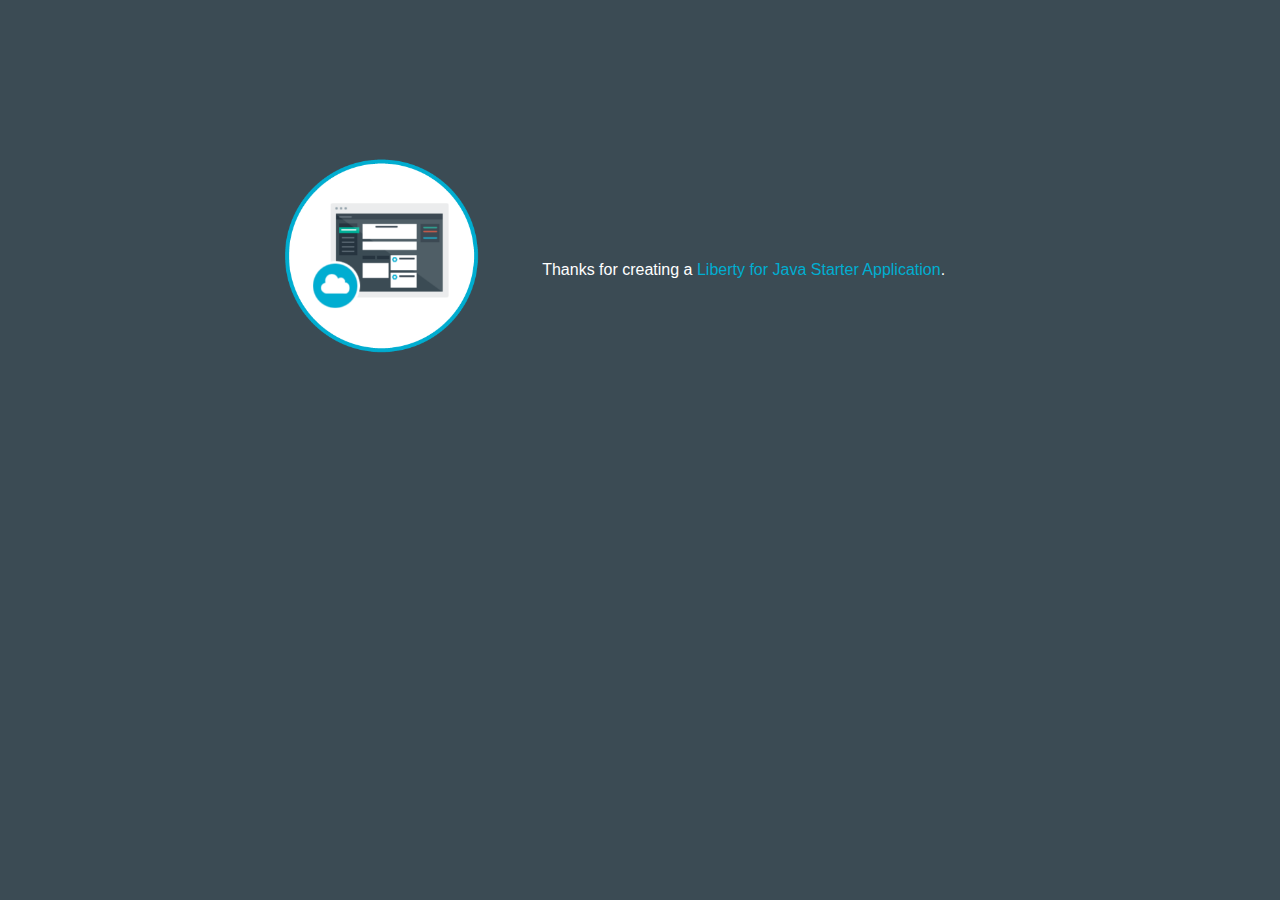
==== src/main/webapp/index.html @ 66d1f6c5 "Clone from zip" ====
<!DOCTYPE html>
<html>
<head>
	<title>Java Web Starter Application</title>
	<meta http-equiv="Content-Type" content="text/html; charset=utf-8">
	<link rel="stylesheet" href="style.css" />
</head>
<body>
	<table>
		<tr>
			<td style='width: 30%;'>
				<img class = "newappIcon" src='images/newapp-icon.png'>
			</td>
			<td>
				<!-- The "Hello World!" message comes from /SimpleServlet -->
				<h1 id = "message"></h1>
				
				<p class='description'></p> Thanks for creating a <span class="blue">Liberty for Java Starter Application</span>.
			</td>
		</tr>
	</table>
	<!-- Call SimpleServlet to get the "Hello World" message  -->
	<script type="text/javascript" src="index.js"></script>
</body>
</html>
---- src/main/webapp/style.css ----
/* style.css
 * This file provides css styles.
 */

body,html {
	background-color: #3b4b54; width : 100%;
	height: 100%;
	margin: 0 auto;
	font-family: "HelveticaNeue-Light", "Helvetica Neue Light", "Helvetica Neue", Helvetica, Arial, "Lucida Grande", sans-serif;
	color: #ffffff;
}

a {
	text-decoration: none;
	color: #00aed1;
}

a:hover {
	text-decoration: underline;
}

.newappIcon {
	padding-top: 10%;
	display: block;
	margin: 0 auto;
	padding-bottom: 2em;
	max-width:200px;
}

h1 {
	font-weight: bold;
	font-size: 2em;
}

.leftHalf {
	float: left;
	background-color: #26343f;
	width: 45%;
	height: 100%;
}

.rightHalf {
	float: right;
	width: 55%;
	background-color: #313f4a;
	height: 100%;
	overflow:auto;
}

.description {
	padding-left: 50px;
	padding-right: 50px;
	text-align: center;
	font-size: 1.2em;
}

.blue {
	color: #00aed1;
}


table {
	table-layout: fixed;
	width: 800px;
	margin: 0 auto;
	word-wrap: break-word;
	padding-top:10%;
}

th {
	border-bottom: 1px solid #000;
}

th, td {
	text-align: left;
	padding: 2px 20px;
}

.env-var {
	text-align: right;
	border-right: 1px solid #000;
	width: 30%;
}

pre {
	padding: 0;
	margin: 0;
}
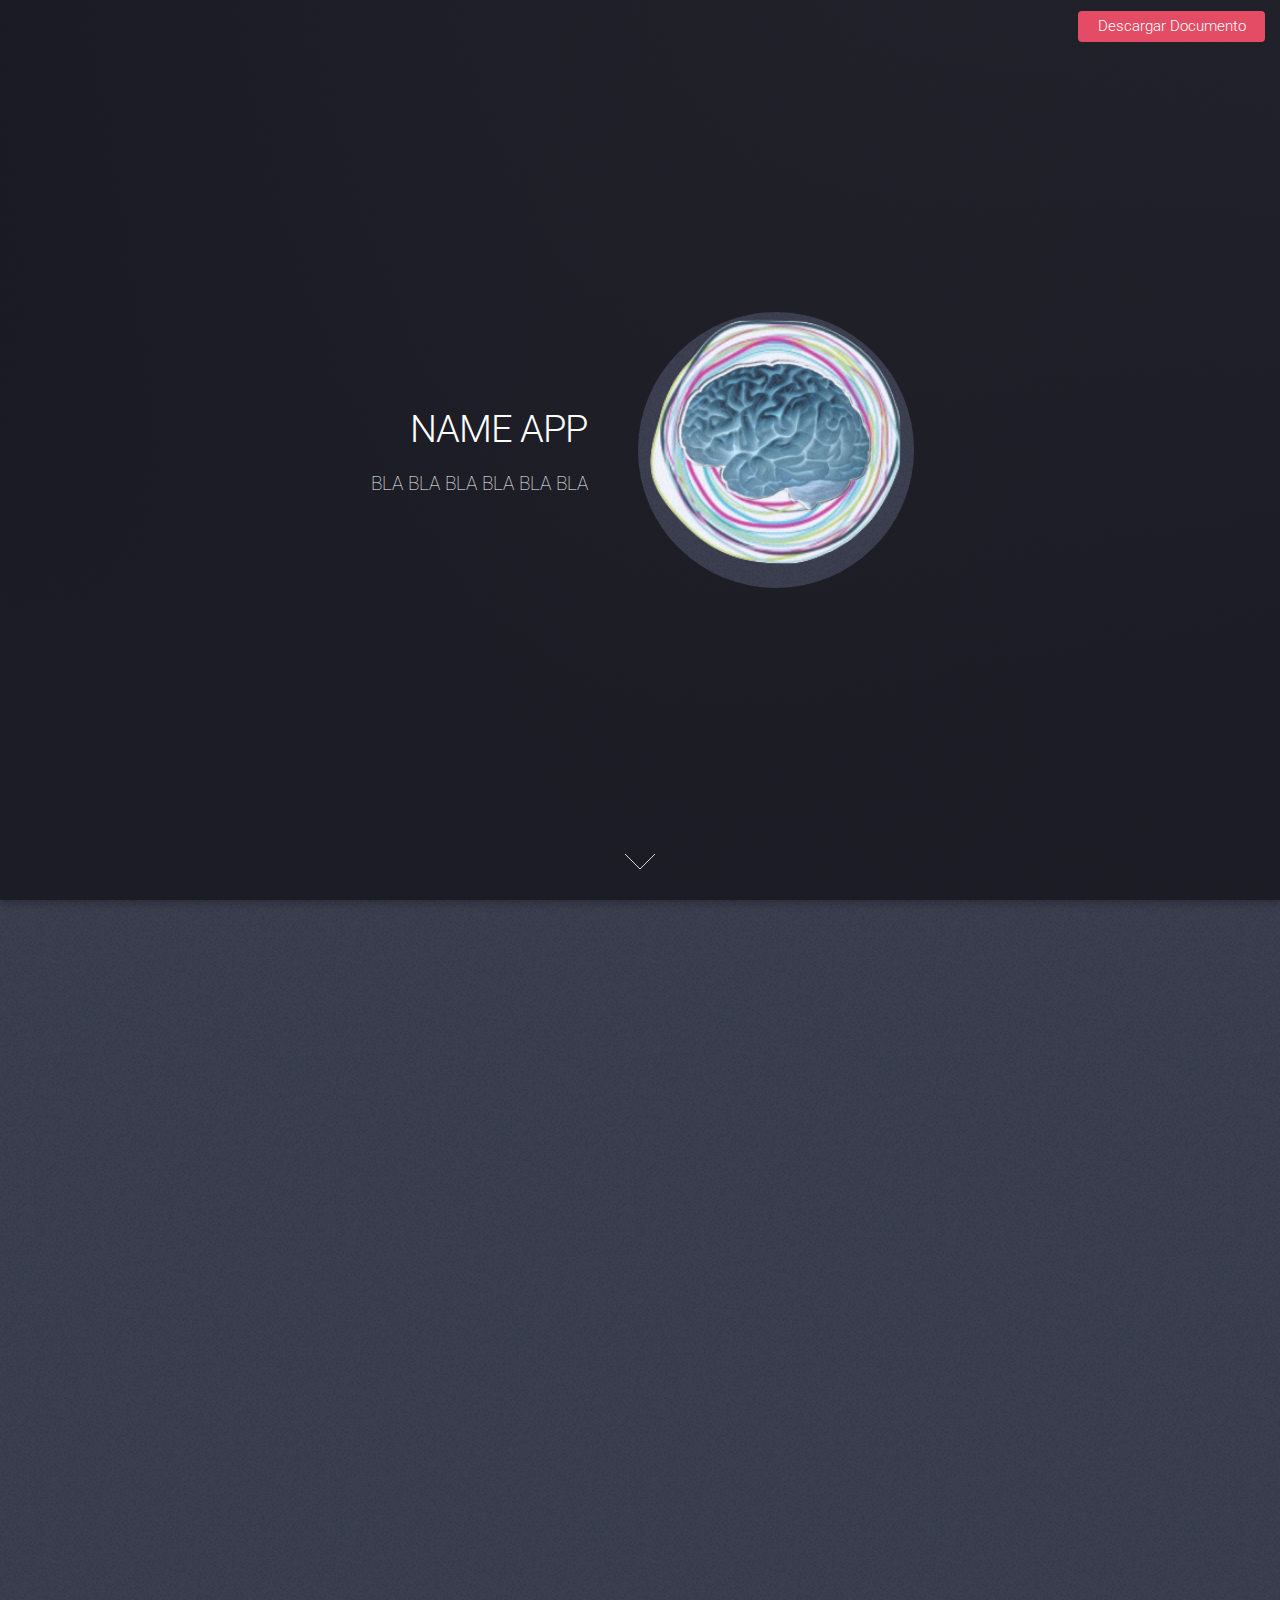
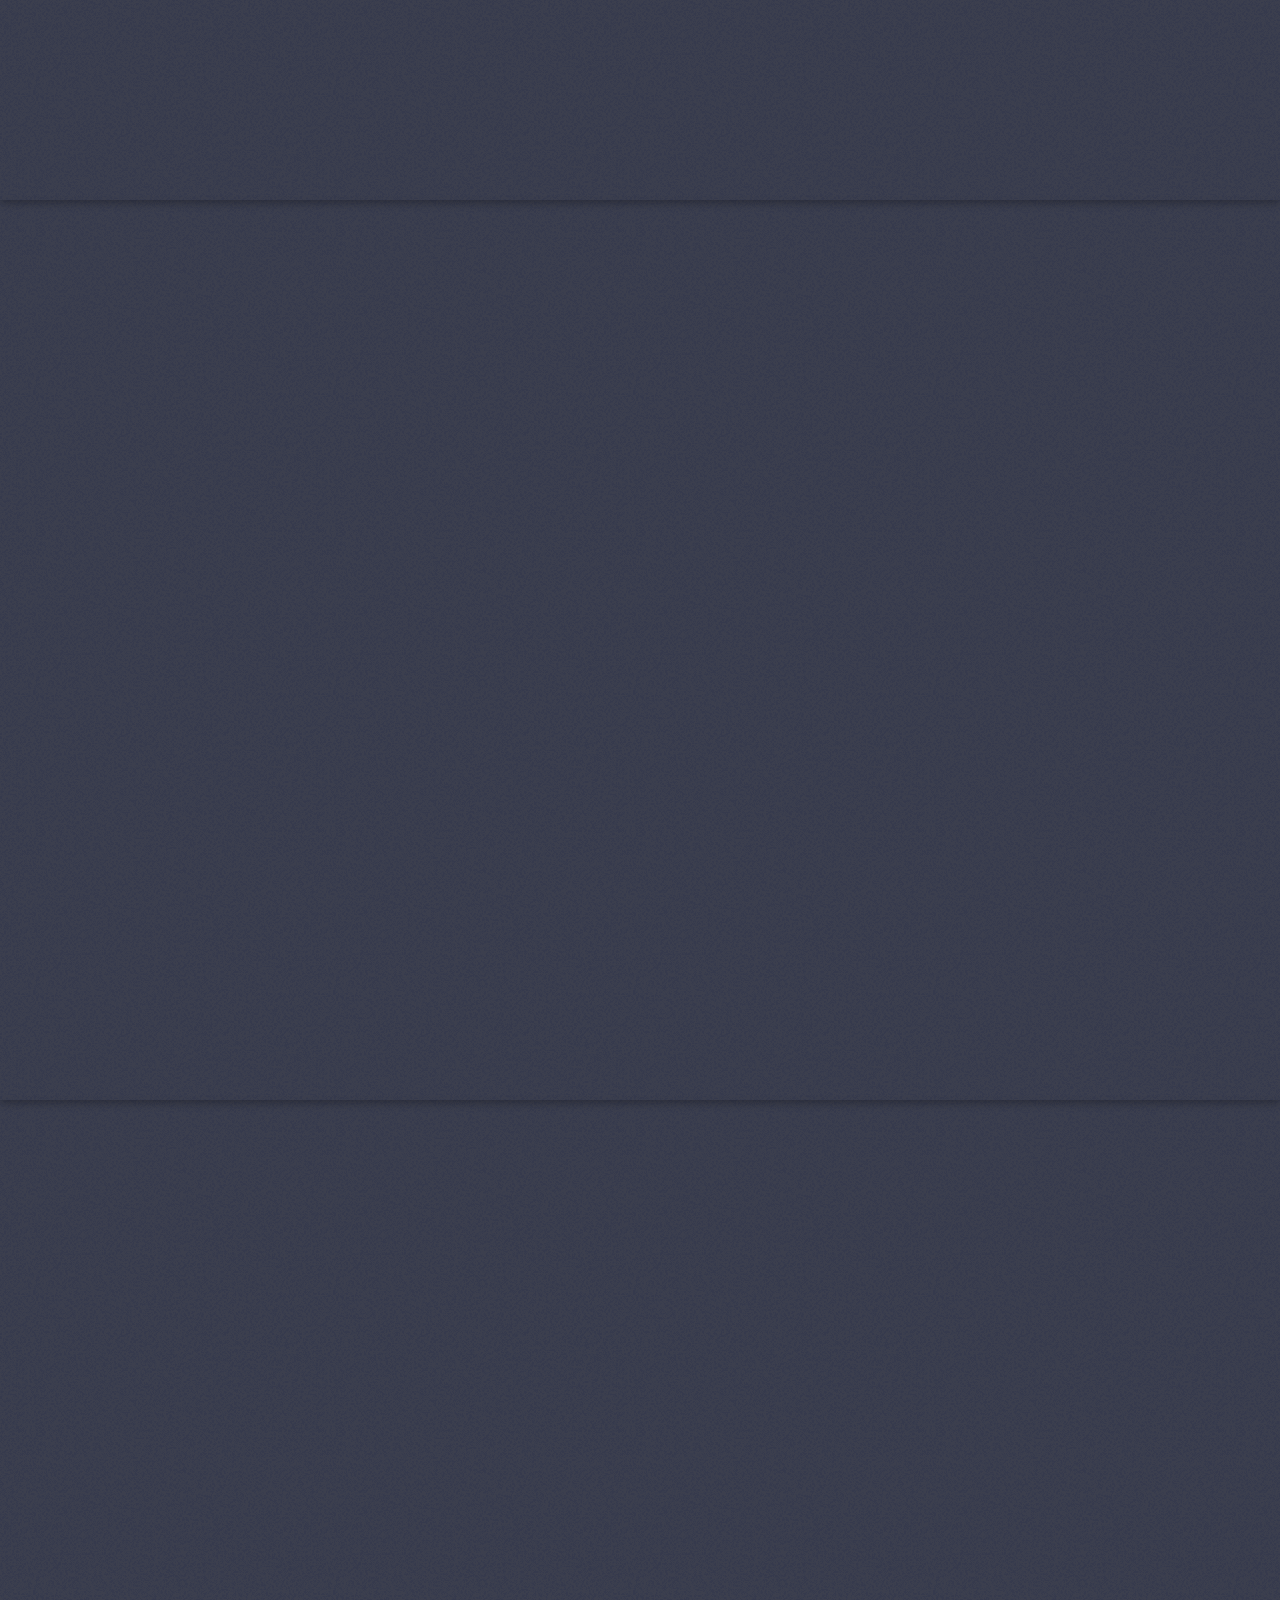
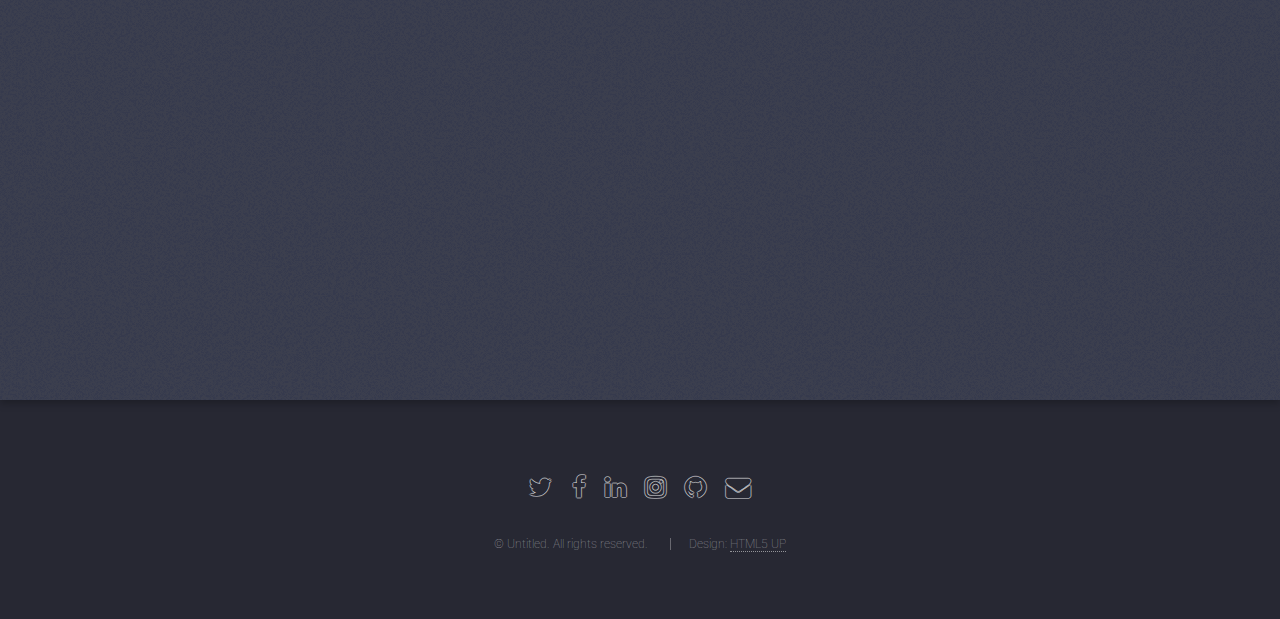
==== commit a4693134: "Arreglos" ====
--- a/src/main/webapp/index.html
+++ b/src/main/webapp/index.html
@@ -1,25 +1,157 @@
-<!DOCTYPE html>
+<!DOCTYPE HTML>
+<!--
+	Landed by HTML5 UP
+	html5up.net | @ajlkn
+	Free for personal and commercial use under the CCA 3.0 license (html5up.net/license)
+-->
 <html>
 <head>
-	<title>Java Web Starter Application</title>
-	<meta http-equiv="Content-Type" content="text/html; charset=utf-8">
-	<link rel="stylesheet" href="style.css" />
+<title>APP</title>
+<meta charset="utf-8" />
+<meta name="viewport" content="width=device-width, initial-scale=1" />
+<!--[if lte IE 8]><script src="assets/js/ie/html5shiv.js"></script><![endif]-->
+<link rel="stylesheet" href="assets/css/main.css" />
+<!--[if lte IE 9]><link rel="stylesheet" href="assets/css/ie9.css" /><![endif]-->
+<!--[if lte IE 8]><link rel="stylesheet" href="assets/css/ie8.css" /><![endif]-->
 </head>
-<body>
-	<table>
-		<tr>
-			<td style='width: 30%;'>
-				<img class = "newappIcon" src='images/newapp-icon.png'>
-			</td>
-			<td>
-				<!-- The "Hello World!" message comes from /SimpleServlet -->
-				<h1 id = "message"></h1>
-				
-				<p class='description'></p> Thanks for creating a <span class="blue">Liberty for Java Starter Application</span>.
-			</td>
-		</tr>
-	</table>
-	<!-- Call SimpleServlet to get the "Hello World" message  -->
-	<script type="text/javascript" src="index.js"></script>
+<body class="landing">
+	<div id="page-wrapper">
+
+		<!-- Header -->
+		<header id="header">
+			<h1 id="logo">
+				<a href="index.html"></a>
+			</h1>
+			<nav id="nav">
+				<ul>
+
+					<li><a href="#" class="button special">Descargar Documento</a></li>
+				</ul>
+			</nav>
+		</header>
+
+		<!-- Banner -->
+		<section id="banner">
+			<div class="content">
+				<header>
+					<h2>NAME APP</h2>
+					<p>
+						BLA BLA BLA BLA BLA BLA
+					</p>
+				</header>
+				<span class="image"><img src="images/pic01.png" alt="" /></span>
+			</div>
+			<a href="#one" class="goto-next scrolly">Next</a>
+		</section>
+
+		<!-- One -->
+		<section id="one" class="spotlight style1 bottom">
+			<span class="image fit main"><img src="images/pic02.jpg"
+				alt="" /></span>
+			<div class="content">
+				<div class="container">
+					<div class="row">
+						<div class="4u 12u$(medium)">
+							<header>
+								<h2>Voz a texto</h2>
+								<p>El servicio Voz a texto convierte la voz humana en
+									palabras escritas.</p>
+							</header>
+						</div>
+						<div class="4u 12u$(medium)">
+							<p>Este servicio fácil de usar utiliza la inteligencia
+								artificial para combinar la información sobre la estructura de
+								la gramática y los idiomas con los conocimientos de la
+								composición de la señal de audio para generar una transcripción
+								precisa.</p>
+						</div>
+						<div class="4u$ 12u$(medium)">
+							<p>MAX AGRUEGUE AQUI UN CUADRO Y QUE SE VAYA ESCRIBIENDO LO QUE SE ESCUCHA</p>
+
+							<ul class="actions">
+								<li><a href="#" class="button">Play Record</a></li>
+							</ul>
+						</div>
+					</div>
+				</div>
+			</div>
+			<a href="#two" class="goto-next scrolly">Next</a>
+		</section>
+
+		<!-- Two -->
+		<section id="two" class="spotlight style2 right">
+			<span class="image fit main"><img src="images/pic03.jpg"
+				alt="" /></span>
+			<div class="content">
+				<header>
+					<h2>Tone Analyzer</h2>
+					<p>Análisis lingüístico cognitivo para identificar una serie de
+						tonos en ambos niveles, de frase y de documento.</p>
+				</header>
+				<p>En el texto detecta tres tipos de tonos, incluidos la emoción
+					(ira, asco, miedo, alegría y tristeza), actitudes sociales
+					(franqueza, diligencia, extroversión, simpatía y rango emocional),
+					y estilos de lenguaje (analítico, seguro y vacilante).</p>
+				<ul class="actions">
+					<li><a href="#" class="button">Analizar</a></li>
+				</ul>
+			</div>
+			<a href="#three" class="goto-next scrolly">Next</a>
+		</section>
+
+		<!-- Three -->
+		<section id="three" class="spotlight style3 left">
+			<span class="image fit main bottom"><img
+				src="images/pic04.jpg" alt="" /></span>
+			<div class="content">
+				<header>
+					<h2>Language Translator</h2>
+					<p>¿Desea traducir textos de forma dinámica?</p>
+				</header>
+				<p>¡Puede hacerlo con Watson Language Translator! Conecte el
+					servicio de Watson a su código y podrá optimizar la potencia de
+					nuestro servicio .</p>
+				<ul class="actions">
+					<li><a href="#" class="button">Traducir</a></li>
+				</ul>
+			</div>
+			<a href="#four" class="goto-next scrolly">Next</a>
+		</section>
+
+
+		<!-- Footer -->
+		<footer id="footer">
+			<ul class="icons">
+				<li><a href="#" class="icon alt fa-twitter"><span
+						class="label">Twitter</span></a></li>
+				<li><a href="#" class="icon alt fa-facebook"><span
+						class="label">Facebook</span></a></li>
+				<li><a href="#" class="icon alt fa-linkedin"><span
+						class="label">LinkedIn</span></a></li>
+				<li><a href="#" class="icon alt fa-instagram"><span
+						class="label">Instagram</span></a></li>
+				<li><a href="#" class="icon alt fa-github"><span
+						class="label">GitHub</span></a></li>
+				<li><a href="#" class="icon alt fa-envelope"><span
+						class="label">Email</span></a></li>
+			</ul>
+			<ul class="copyright">
+				<li>&copy; Untitled. All rights reserved.</li>
+				<li>Design: <a href="http://html5up.net">HTML5 UP</a></li>
+			</ul>
+		</footer>
+
+	</div>
+
+	<!-- Scripts -->
+	<script src="assets/js/jquery.min.js"></script>
+	<script src="assets/js/jquery.scrolly.min.js"></script>
+	<script src="assets/js/jquery.dropotron.min.js"></script>
+	<script src="assets/js/jquery.scrollex.min.js"></script>
+	<script src="assets/js/skel.min.js"></script>
+	<script src="assets/js/util.js"></script>
+	<!--[if lte IE 8]><script src="assets/js/ie/respond.min.js"></script><![endif]-->
+	<script src="assets/js/main.js"></script>
+
 </body>
-</html>
+</html>--- a/src/main/webapp/assets/css/main.css
+++ b/src/main/webapp/assets/css/main.css
@@ -0,0 +1,4001 @@
+@import url("font-awesome.min.css");
+@import url("https://fonts.googleapis.com/css?family=Roboto:100,300,100italic,300italic");
+
+/*
+	Landed by HTML5 UP
+	html5up.net | @ajlkn
+	Free for personal and commercial use under the CCA 3.0 license (html5up.net/license)
+*/
+
+/* Reset */
+
+	html, body, div, span, applet, object, iframe, h1, h2, h3, h4, h5, h6, p, blockquote, pre, a, abbr, acronym, address, big, cite, code, del, dfn, em, img, ins, kbd, q, s, samp, small, strike, strong, sub, sup, tt, var, b, u, i, center, dl, dt, dd, ol, ul, li, fieldset, form, label, legend, table, caption, tbody, tfoot, thead, tr, th, td, article, aside, canvas, details, embed, figure, figcaption, footer, header, hgroup, menu, nav, output, ruby, section, summary, time, mark, audio, video {
+		margin: 0;
+		padding: 0;
+		border: 0;
+		font-size: 100%;
+		font: inherit;
+		vertical-align: baseline;
+	}
+
+	article, aside, details, figcaption, figure, footer, header, hgroup, menu, nav, section {
+		display: block;
+	}
+
+	body {
+		line-height: 1;
+	}
+
+	ol, ul {
+		list-style: none;
+	}
+
+	blockquote, q {
+		quotes: none;
+	}
+
+	blockquote:before, blockquote:after, q:before, q:after {
+		content: '';
+		content: none;
+	}
+
+	table {
+		border-collapse: collapse;
+		border-spacing: 0;
+	}
+
+	body {
+		-webkit-text-size-adjust: none;
+	}
+
+/* Box Model */
+
+	*, *:before, *:after {
+		-moz-box-sizing: border-box;
+		-webkit-box-sizing: border-box;
+		box-sizing: border-box;
+	}
+
+/* Containers */
+
+	.container {
+		margin-left: auto;
+		margin-right: auto;
+	}
+
+	.container.\31 25\25 {
+		width: 100%;
+		max-width: 87.5em;
+		min-width: 70em;
+	}
+
+	.container.\37 5\25 {
+		width: 52.5em;
+	}
+
+	.container.\35 0\25 {
+		width: 35em;
+	}
+
+	.container.\32 5\25 {
+		width: 17.5em;
+	}
+
+	.container {
+		width: 70em;
+	}
+
+	@media screen and (max-width: 1680px) {
+
+		.container.\31 25\25 {
+			width: 100%;
+			max-width: 87.5em;
+			min-width: 70em;
+		}
+
+		.container.\37 5\25 {
+			width: 52.5em;
+		}
+
+		.container.\35 0\25 {
+			width: 35em;
+		}
+
+		.container.\32 5\25 {
+			width: 17.5em;
+		}
+
+		.container {
+			width: 70em;
+		}
+
+	}
+
+	@media screen and (max-width: 1280px) {
+
+		.container.\31 25\25 {
+			width: 100%;
+			max-width: 112.5%;
+			min-width: 90%;
+		}
+
+		.container.\37 5\25 {
+			width: 67.5%;
+		}
+
+		.container.\35 0\25 {
+			width: 45%;
+		}
+
+		.container.\32 5\25 {
+			width: 22.5%;
+		}
+
+		.container {
+			width: 90%;
+		}
+
+	}
+
+	@media screen and (max-width: 980px) {
+
+		.container.\31 25\25 {
+			width: 100%;
+			max-width: 125%;
+			min-width: 100%;
+		}
+
+		.container.\37 5\25 {
+			width: 75%;
+		}
+
+		.container.\35 0\25 {
+			width: 50%;
+		}
+
+		.container.\32 5\25 {
+			width: 25%;
+		}
+
+		.container {
+			width: 100% !important;
+		}
+
+	}
+
+	@media screen and (max-width: 736px) {
+
+		.container.\31 25\25 {
+			width: 100%;
+			max-width: 125%;
+			min-width: 100%;
+		}
+
+		.container.\37 5\25 {
+			width: 75%;
+		}
+
+		.container.\35 0\25 {
+			width: 50%;
+		}
+
+		.container.\32 5\25 {
+			width: 25%;
+		}
+
+		.container {
+			width: 100% !important;
+		}
+
+	}
+
+	@media screen and (max-width: 480px) {
+
+		.container.\31 25\25 {
+			width: 100%;
+			max-width: 125%;
+			min-width: 100%;
+		}
+
+		.container.\37 5\25 {
+			width: 75%;
+		}
+
+		.container.\35 0\25 {
+			width: 50%;
+		}
+
+		.container.\32 5\25 {
+			width: 25%;
+		}
+
+		.container {
+			width: 100% !important;
+		}
+
+	}
+
+/* Grid */
+
+	.row {
+		border-bottom: solid 1px transparent;
+		-moz-box-sizing: border-box;
+		-webkit-box-sizing: border-box;
+		box-sizing: border-box;
+	}
+
+	.row > * {
+		float: left;
+		-moz-box-sizing: border-box;
+		-webkit-box-sizing: border-box;
+		box-sizing: border-box;
+	}
+
+	.row:after, .row:before {
+		content: '';
+		display: block;
+		clear: both;
+		height: 0;
+	}
+
+	.row.uniform > * > :first-child {
+		margin-top: 0;
+	}
+
+	.row.uniform > * > :last-child {
+		margin-bottom: 0;
+	}
+
+	.row.\30 \25 > * {
+		padding: 0 0 0 0em;
+	}
+
+	.row.\30 \25 {
+		margin: 0 0 -1px 0em;
+	}
+
+	.row.uniform.\30 \25 > * {
+		padding: 0em 0 0 0em;
+	}
+
+	.row.uniform.\30 \25 {
+		margin: 0em 0 -1px 0em;
+	}
+
+	.row > * {
+		padding: 0 0 0 2.5em;
+	}
+
+	.row {
+		margin: 0 0 -1px -2.5em;
+	}
+
+	.row.uniform > * {
+		padding: 2.5em 0 0 2.5em;
+	}
+
+	.row.uniform {
+		margin: -2.5em 0 -1px -2.5em;
+	}
+
+	.row.\32 00\25 > * {
+		padding: 0 0 0 5em;
+	}
+
+	.row.\32 00\25 {
+		margin: 0 0 -1px -5em;
+	}
+
+	.row.uniform.\32 00\25 > * {
+		padding: 5em 0 0 5em;
+	}
+
+	.row.uniform.\32 00\25 {
+		margin: -5em 0 -1px -5em;
+	}
+
+	.row.\31 50\25 > * {
+		padding: 0 0 0 3.75em;
+	}
+
+	.row.\31 50\25 {
+		margin: 0 0 -1px -3.75em;
+	}
+
+	.row.uniform.\31 50\25 > * {
+		padding: 3.75em 0 0 3.75em;
+	}
+
+	.row.uniform.\31 50\25 {
+		margin: -3.75em 0 -1px -3.75em;
+	}
+
+	.row.\35 0\25 > * {
+		padding: 0 0 0 1.25em;
+	}
+
+	.row.\35 0\25 {
+		margin: 0 0 -1px -1.25em;
+	}
+
+	.row.uniform.\35 0\25 > * {
+		padding: 1.25em 0 0 1.25em;
+	}
+
+	.row.uniform.\35 0\25 {
+		margin: -1.25em 0 -1px -1.25em;
+	}
+
+	.row.\32 5\25 > * {
+		padding: 0 0 0 0.625em;
+	}
+
+	.row.\32 5\25 {
+		margin: 0 0 -1px -0.625em;
+	}
+
+	.row.uniform.\32 5\25 > * {
+		padding: 0.625em 0 0 0.625em;
+	}
+
+	.row.uniform.\32 5\25 {
+		margin: -0.625em 0 -1px -0.625em;
+	}
+
+	.\31 2u, .\31 2u\24 {
+		width: 100%;
+		clear: none;
+		margin-left: 0;
+	}
+
+	.\31 1u, .\31 1u\24 {
+		width: 91.6666666667%;
+		clear: none;
+		margin-left: 0;
+	}
+
+	.\31 0u, .\31 0u\24 {
+		width: 83.3333333333%;
+		clear: none;
+		margin-left: 0;
+	}
+
+	.\39 u, .\39 u\24 {
+		width: 75%;
+		clear: none;
+		margin-left: 0;
+	}
+
+	.\38 u, .\38 u\24 {
+		width: 66.6666666667%;
+		clear: none;
+		margin-left: 0;
+	}
+
+	.\37 u, .\37 u\24 {
+		width: 58.3333333333%;
+		clear: none;
+		margin-left: 0;
+	}
+
+	.\36 u, .\36 u\24 {
+		width: 50%;
+		clear: none;
+		margin-left: 0;
+	}
+
+	.\35 u, .\35 u\24 {
+		width: 41.6666666667%;
+		clear: none;
+		margin-left: 0;
+	}
+
+	.\34 u, .\34 u\24 {
+		width: 33.3333333333%;
+		clear: none;
+		margin-left: 0;
+	}
+
+	.\33 u, .\33 u\24 {
+		width: 25%;
+		clear: none;
+		margin-left: 0;
+	}
+
+	.\32 u, .\32 u\24 {
+		width: 16.6666666667%;
+		clear: none;
+		margin-left: 0;
+	}
+
+	.\31 u, .\31 u\24 {
+		width: 8.3333333333%;
+		clear: none;
+		margin-left: 0;
+	}
+
+	.\31 2u\24 + *,
+	.\31 1u\24 + *,
+	.\31 0u\24 + *,
+	.\39 u\24 + *,
+	.\38 u\24 + *,
+	.\37 u\24 + *,
+	.\36 u\24 + *,
+	.\35 u\24 + *,
+	.\34 u\24 + *,
+	.\33 u\24 + *,
+	.\32 u\24 + *,
+	.\31 u\24 + * {
+		clear: left;
+	}
+
+	.\-11u {
+		margin-left: 91.66667%;
+	}
+
+	.\-10u {
+		margin-left: 83.33333%;
+	}
+
+	.\-9u {
+		margin-left: 75%;
+	}
+
+	.\-8u {
+		margin-left: 66.66667%;
+	}
+
+	.\-7u {
+		margin-left: 58.33333%;
+	}
+
+	.\-6u {
+		margin-left: 50%;
+	}
+
+	.\-5u {
+		margin-left: 41.66667%;
+	}
+
+	.\-4u {
+		margin-left: 33.33333%;
+	}
+
+	.\-3u {
+		margin-left: 25%;
+	}
+
+	.\-2u {
+		margin-left: 16.66667%;
+	}
+
+	.\-1u {
+		margin-left: 8.33333%;
+	}
+
+	@media screen and (max-width: 1680px) {
+
+		.row > * {
+			padding: 0 0 0 2.5em;
+		}
+
+		.row {
+			margin: 0 0 -1px -2.5em;
+		}
+
+		.row.uniform > * {
+			padding: 2.5em 0 0 2.5em;
+		}
+
+		.row.uniform {
+			margin: -2.5em 0 -1px -2.5em;
+		}
+
+		.row.\32 00\25 > * {
+			padding: 0 0 0 5em;
+		}
+
+		.row.\32 00\25 {
+			margin: 0 0 -1px -5em;
+		}
+
+		.row.uniform.\32 00\25 > * {
+			padding: 5em 0 0 5em;
+		}
+
+		.row.uniform.\32 00\25 {
+			margin: -5em 0 -1px -5em;
+		}
+
+		.row.\31 50\25 > * {
+			padding: 0 0 0 3.75em;
+		}
+
+		.row.\31 50\25 {
+			margin: 0 0 -1px -3.75em;
+		}
+
+		.row.uniform.\31 50\25 > * {
+			padding: 3.75em 0 0 3.75em;
+		}
+
+		.row.uniform.\31 50\25 {
+			margin: -3.75em 0 -1px -3.75em;
+		}
+
+		.row.\35 0\25 > * {
+			padding: 0 0 0 1.25em;
+		}
+
+		.row.\35 0\25 {
+			margin: 0 0 -1px -1.25em;
+		}
+
+		.row.uniform.\35 0\25 > * {
+			padding: 1.25em 0 0 1.25em;
+		}
+
+		.row.uniform.\35 0\25 {
+			margin: -1.25em 0 -1px -1.25em;
+		}
+
+		.row.\32 5\25 > * {
+			padding: 0 0 0 0.625em;
+		}
+
+		.row.\32 5\25 {
+			margin: 0 0 -1px -0.625em;
+		}
+
+		.row.uniform.\32 5\25 > * {
+			padding: 0.625em 0 0 0.625em;
+		}
+
+		.row.uniform.\32 5\25 {
+			margin: -0.625em 0 -1px -0.625em;
+		}
+
+		.\31 2u\28xlarge\29, .\31 2u\24\28xlarge\29 {
+			width: 100%;
+			clear: none;
+			margin-left: 0;
+		}
+
+		.\31 1u\28xlarge\29, .\31 1u\24\28xlarge\29 {
+			width: 91.6666666667%;
+			clear: none;
+			margin-left: 0;
+		}
+
+		.\31 0u\28xlarge\29, .\31 0u\24\28xlarge\29 {
+			width: 83.3333333333%;
+			clear: none;
+			margin-left: 0;
+		}
+
+		.\39 u\28xlarge\29, .\39 u\24\28xlarge\29 {
+			width: 75%;
+			clear: none;
+			margin-left: 0;
+		}
+
+		.\38 u\28xlarge\29, .\38 u\24\28xlarge\29 {
+			width: 66.6666666667%;
+			clear: none;
+			margin-left: 0;
+		}
+
+		.\37 u\28xlarge\29, .\37 u\24\28xlarge\29 {
+			width: 58.3333333333%;
+			clear: none;
+			margin-left: 0;
+		}
+
+		.\36 u\28xlarge\29, .\36 u\24\28xlarge\29 {
+			width: 50%;
+			clear: none;
+			margin-left: 0;
+		}
+
+		.\35 u\28xlarge\29, .\35 u\24\28xlarge\29 {
+			width: 41.6666666667%;
+			clear: none;
+			margin-left: 0;
+		}
+
+		.\34 u\28xlarge\29, .\34 u\24\28xlarge\29 {
+			width: 33.3333333333%;
+			clear: none;
+			margin-left: 0;
+		}
+
+		.\33 u\28xlarge\29, .\33 u\24\28xlarge\29 {
+			width: 25%;
+			clear: none;
+			margin-left: 0;
+		}
+
+		.\32 u\28xlarge\29, .\32 u\24\28xlarge\29 {
+			width: 16.6666666667%;
+			clear: none;
+			margin-left: 0;
+		}
+
+		.\31 u\28xlarge\29, .\31 u\24\28xlarge\29 {
+			width: 8.3333333333%;
+			clear: none;
+			margin-left: 0;
+		}
+
+		.\31 2u\24\28xlarge\29 + *,
+		.\31 1u\24\28xlarge\29 + *,
+		.\31 0u\24\28xlarge\29 + *,
+		.\39 u\24\28xlarge\29 + *,
+		.\38 u\24\28xlarge\29 + *,
+		.\37 u\24\28xlarge\29 + *,
+		.\36 u\24\28xlarge\29 + *,
+		.\35 u\24\28xlarge\29 + *,
+		.\34 u\24\28xlarge\29 + *,
+		.\33 u\24\28xlarge\29 + *,
+		.\32 u\24\28xlarge\29 + *,
+		.\31 u\24\28xlarge\29 + * {
+			clear: left;
+		}
+
+		.\-11u\28xlarge\29 {
+			margin-left: 91.66667%;
+		}
+
+		.\-10u\28xlarge\29 {
+			margin-left: 83.33333%;
+		}
+
+		.\-9u\28xlarge\29 {
+			margin-left: 75%;
+		}
+
+		.\-8u\28xlarge\29 {
+			margin-left: 66.66667%;
+		}
+
+		.\-7u\28xlarge\29 {
+			margin-left: 58.33333%;
+		}
+
+		.\-6u\28xlarge\29 {
+			margin-left: 50%;
+		}
+
+		.\-5u\28xlarge\29 {
+			margin-left: 41.66667%;
+		}
+
+		.\-4u\28xlarge\29 {
+			margin-left: 33.33333%;
+		}
+
+		.\-3u\28xlarge\29 {
+			margin-left: 25%;
+		}
+
+		.\-2u\28xlarge\29 {
+			margin-left: 16.66667%;
+		}
+
+		.\-1u\28xlarge\29 {
+			margin-left: 8.33333%;
+		}
+
+	}
+
+	@media screen and (max-width: 1280px) {
+
+		.row > * {
+			padding: 0 0 0 2.5em;
+		}
+
+		.row {
+			margin: 0 0 -1px -2.5em;
+		}
+
+		.row.uniform > * {
+			padding: 2.5em 0 0 2.5em;
+		}
+
+		.row.uniform {
+			margin: -2.5em 0 -1px -2.5em;
+		}
+
+		.row.\32 00\25 > * {
+			padding: 0 0 0 5em;
+		}
+
+		.row.\32 00\25 {
+			margin: 0 0 -1px -5em;
+		}
+
+		.row.uniform.\32 00\25 > * {
+			padding: 5em 0 0 5em;
+		}
+
+		.row.uniform.\32 00\25 {
+			margin: -5em 0 -1px -5em;
+		}
+
+		.row.\31 50\25 > * {
+			padding: 0 0 0 3.75em;
+		}
+
+		.row.\31 50\25 {
+			margin: 0 0 -1px -3.75em;
+		}
+
+		.row.uniform.\31 50\25 > * {
+			padding: 3.75em 0 0 3.75em;
+		}
+
+		.row.uniform.\31 50\25 {
+			margin: -3.75em 0 -1px -3.75em;
+		}
+
+		.row.\35 0\25 > * {
+			padding: 0 0 0 1.25em;
+		}
+
+		.row.\35 0\25 {
+			margin: 0 0 -1px -1.25em;
+		}
+
+		.row.uniform.\35 0\25 > * {
+			padding: 1.25em 0 0 1.25em;
+		}
+
+		.row.uniform.\35 0\25 {
+			margin: -1.25em 0 -1px -1.25em;
+		}
+
+		.row.\32 5\25 > * {
+			padding: 0 0 0 0.625em;
+		}
+
+		.row.\32 5\25 {
+			margin: 0 0 -1px -0.625em;
+		}
+
+		.row.uniform.\32 5\25 > * {
+			padding: 0.625em 0 0 0.625em;
+		}
+
+		.row.uniform.\32 5\25 {
+			margin: -0.625em 0 -1px -0.625em;
+		}
+
+		.\31 2u\28large\29, .\31 2u\24\28large\29 {
+			width: 100%;
+			clear: none;
+			margin-left: 0;
+		}
+
+		.\31 1u\28large\29, .\31 1u\24\28large\29 {
+			width: 91.6666666667%;
+			clear: none;
+			margin-left: 0;
+		}
+
+		.\31 0u\28large\29, .\31 0u\24\28large\29 {
+			width: 83.3333333333%;
+			clear: none;
+			margin-left: 0;
+		}
+
+		.\39 u\28large\29, .\39 u\24\28large\29 {
+			width: 75%;
+			clear: none;
+			margin-left: 0;
+		}
+
+		.\38 u\28large\29, .\38 u\24\28large\29 {
+			width: 66.6666666667%;
+			clear: none;
+			margin-left: 0;
+		}
+
+		.\37 u\28large\29, .\37 u\24\28large\29 {
+			width: 58.3333333333%;
+			clear: none;
+			margin-left: 0;
+		}
+
+		.\36 u\28large\29, .\36 u\24\28large\29 {
+			width: 50%;
+			clear: none;
+			margin-left: 0;
+		}
+
+		.\35 u\28large\29, .\35 u\24\28large\29 {
+			width: 41.6666666667%;
+			clear: none;
+			margin-left: 0;
+		}
+
+		.\34 u\28large\29, .\34 u\24\28large\29 {
+			width: 33.3333333333%;
+			clear: none;
+			margin-left: 0;
+		}
+
+		.\33 u\28large\29, .\33 u\24\28large\29 {
+			width: 25%;
+			clear: none;
+			margin-left: 0;
+		}
+
+		.\32 u\28large\29, .\32 u\24\28large\29 {
+			width: 16.6666666667%;
+			clear: none;
+			margin-left: 0;
+		}
+
+		.\31 u\28large\29, .\31 u\24\28large\29 {
+			width: 8.3333333333%;
+			clear: none;
+			margin-left: 0;
+		}
+
+		.\31 2u\24\28large\29 + *,
+		.\31 1u\24\28large\29 + *,
+		.\31 0u\24\28large\29 + *,
+		.\39 u\24\28large\29 + *,
+		.\38 u\24\28large\29 + *,
+		.\37 u\24\28large\29 + *,
+		.\36 u\24\28large\29 + *,
+		.\35 u\24\28large\29 + *,
+		.\34 u\24\28large\29 + *,
+		.\33 u\24\28large\29 + *,
+		.\32 u\24\28large\29 + *,
+		.\31 u\24\28large\29 + * {
+			clear: left;
+		}
+
+		.\-11u\28large\29 {
+			margin-left: 91.66667%;
+		}
+
+		.\-10u\28large\29 {
+			margin-left: 83.33333%;
+		}
+
+		.\-9u\28large\29 {
+			margin-left: 75%;
+		}
+
+		.\-8u\28large\29 {
+			margin-left: 66.66667%;
+		}
+
+		.\-7u\28large\29 {
+			margin-left: 58.33333%;
+		}
+
+		.\-6u\28large\29 {
+			margin-left: 50%;
+		}
+
+		.\-5u\28large\29 {
+			margin-left: 41.66667%;
+		}
+
+		.\-4u\28large\29 {
+			margin-left: 33.33333%;
+		}
+
+		.\-3u\28large\29 {
+			margin-left: 25%;
+		}
+
+		.\-2u\28large\29 {
+			margin-left: 16.66667%;
+		}
+
+		.\-1u\28large\29 {
+			margin-left: 8.33333%;
+		}
+
+	}
+
+	@media screen and (max-width: 980px) {
+
+		.row > * {
+			padding: 0 0 0 2.5em;
+		}
+
+		.row {
+			margin: 0 0 -1px -2.5em;
+		}
+
+		.row.uniform > * {
+			padding: 2.5em 0 0 2.5em;
+		}
+
+		.row.uniform {
+			margin: -2.5em 0 -1px -2.5em;
+		}
+
+		.row.\32 00\25 > * {
+			padding: 0 0 0 5em;
+		}
+
+		.row.\32 00\25 {
+			margin: 0 0 -1px -5em;
+		}
+
+		.row.uniform.\32 00\25 > * {
+			padding: 5em 0 0 5em;
+		}
+
+		.row.uniform.\32 00\25 {
+			margin: -5em 0 -1px -5em;
+		}
+
+		.row.\31 50\25 > * {
+			padding: 0 0 0 3.75em;
+		}
+
+		.row.\31 50\25 {
+			margin: 0 0 -1px -3.75em;
+		}
+
+		.row.uniform.\31 50\25 > * {
+			padding: 3.75em 0 0 3.75em;
+		}
+
+		.row.uniform.\31 50\25 {
+			margin: -3.75em 0 -1px -3.75em;
+		}
+
+		.row.\35 0\25 > * {
+			padding: 0 0 0 1.25em;
+		}
+
+		.row.\35 0\25 {
+			margin: 0 0 -1px -1.25em;
+		}
+
+		.row.uniform.\35 0\25 > * {
+			padding: 1.25em 0 0 1.25em;
+		}
+
+		.row.uniform.\35 0\25 {
+			margin: -1.25em 0 -1px -1.25em;
+		}
+
+		.row.\32 5\25 > * {
+			padding: 0 0 0 0.625em;
+		}
+
+		.row.\32 5\25 {
+			margin: 0 0 -1px -0.625em;
+		}
+
+		.row.uniform.\32 5\25 > * {
+			padding: 0.625em 0 0 0.625em;
+		}
+
+		.row.uniform.\32 5\25 {
+			margin: -0.625em 0 -1px -0.625em;
+		}
+
+		.\31 2u\28medium\29, .\31 2u\24\28medium\29 {
+			width: 100%;
+			clear: none;
+			margin-left: 0;
+		}
+
+		.\31 1u\28medium\29, .\31 1u\24\28medium\29 {
+			width: 91.6666666667%;
+			clear: none;
+			margin-left: 0;
+		}
+
+		.\31 0u\28medium\29, .\31 0u\24\28medium\29 {
+			width: 83.3333333333%;
+			clear: none;
+			margin-left: 0;
+		}
+
+		.\39 u\28medium\29, .\39 u\24\28medium\29 {
+			width: 75%;
+			clear: none;
+			margin-left: 0;
+		}
+
+		.\38 u\28medium\29, .\38 u\24\28medium\29 {
+			width: 66.6666666667%;
+			clear: none;
+			margin-left: 0;
+		}
+
+		.\37 u\28medium\29, .\37 u\24\28medium\29 {
+			width: 58.3333333333%;
+			clear: none;
+			margin-left: 0;
+		}
+
+		.\36 u\28medium\29, .\36 u\24\28medium\29 {
+			width: 50%;
+			clear: none;
+			margin-left: 0;
+		}
+
+		.\35 u\28medium\29, .\35 u\24\28medium\29 {
+			width: 41.6666666667%;
+			clear: none;
+			margin-left: 0;
+		}
+
+		.\34 u\28medium\29, .\34 u\24\28medium\29 {
+			width: 33.3333333333%;
+			clear: none;
+			margin-left: 0;
+		}
+
+		.\33 u\28medium\29, .\33 u\24\28medium\29 {
+			width: 25%;
+			clear: none;
+			margin-left: 0;
+		}
+
+		.\32 u\28medium\29, .\32 u\24\28medium\29 {
+			width: 16.6666666667%;
+			clear: none;
+			margin-left: 0;
+		}
+
+		.\31 u\28medium\29, .\31 u\24\28medium\29 {
+			width: 8.3333333333%;
+			clear: none;
+			margin-left: 0;
+		}
+
+		.\31 2u\24\28medium\29 + *,
+		.\31 1u\24\28medium\29 + *,
+		.\31 0u\24\28medium\29 + *,
+		.\39 u\24\28medium\29 + *,
+		.\38 u\24\28medium\29 + *,
+		.\37 u\24\28medium\29 + *,
+		.\36 u\24\28medium\29 + *,
+		.\35 u\24\28medium\29 + *,
+		.\34 u\24\28medium\29 + *,
+		.\33 u\24\28medium\29 + *,
+		.\32 u\24\28medium\29 + *,
+		.\31 u\24\28medium\29 + * {
+			clear: left;
+		}
+
+		.\-11u\28medium\29 {
+			margin-left: 91.66667%;
+		}
+
+		.\-10u\28medium\29 {
+			margin-left: 83.33333%;
+		}
+
+		.\-9u\28medium\29 {
+			margin-left: 75%;
+		}
+
+		.\-8u\28medium\29 {
+			margin-left: 66.66667%;
+		}
+
+		.\-7u\28medium\29 {
+			margin-left: 58.33333%;
+		}
+
+		.\-6u\28medium\29 {
+			margin-left: 50%;
+		}
+
+		.\-5u\28medium\29 {
+			margin-left: 41.66667%;
+		}
+
+		.\-4u\28medium\29 {
+			margin-left: 33.33333%;
+		}
+
+		.\-3u\28medium\29 {
+			margin-left: 25%;
+		}
+
+		.\-2u\28medium\29 {
+			margin-left: 16.66667%;
+		}
+
+		.\-1u\28medium\29 {
+			margin-left: 8.33333%;
+		}
+
+	}
+
+	@media screen and (max-width: 736px) {
+
+		.row > * {
+			padding: 0 0 0 2.5em;
+		}
+
+		.row {
+			margin: 0 0 -1px -2.5em;
+		}
+
+		.row.uniform > * {
+			padding: 2.5em 0 0 2.5em;
+		}
+
+		.row.uniform {
+			margin: -2.5em 0 -1px -2.5em;
+		}
+
+		.row.\32 00\25 > * {
+			padding: 0 0 0 5em;
+		}
+
+		.row.\32 00\25 {
+			margin: 0 0 -1px -5em;
+		}
+
+		.row.uniform.\32 00\25 > * {
+			padding: 5em 0 0 5em;
+		}
+
+		.row.uniform.\32 00\25 {
+			margin: -5em 0 -1px -5em;
+		}
+
+		.row.\31 50\25 > * {
+			padding: 0 0 0 3.75em;
+		}
+
+		.row.\31 50\25 {
+			margin: 0 0 -1px -3.75em;
+		}
+
+		.row.uniform.\31 50\25 > * {
+			padding: 3.75em 0 0 3.75em;
+		}
+
+		.row.uniform.\31 50\25 {
+			margin: -3.75em 0 -1px -3.75em;
+		}
+
+		.row.\35 0\25 > * {
+			padding: 0 0 0 1.25em;
+		}
+
+		.row.\35 0\25 {
+			margin: 0 0 -1px -1.25em;
+		}
+
+		.row.uniform.\35 0\25 > * {
+			padding: 1.25em 0 0 1.25em;
+		}
+
+		.row.uniform.\35 0\25 {
+			margin: -1.25em 0 -1px -1.25em;
+		}
+
+		.row.\32 5\25 > * {
+			padding: 0 0 0 0.625em;
+		}
+
+		.row.\32 5\25 {
+			margin: 0 0 -1px -0.625em;
+		}
+
+		.row.uniform.\32 5\25 > * {
+			padding: 0.625em 0 0 0.625em;
+		}
+
+		.row.uniform.\32 5\25 {
+			margin: -0.625em 0 -1px -0.625em;
+		}
+
+		.\31 2u\28small\29, .\31 2u\24\28small\29 {
+			width: 100%;
+			clear: none;
+			margin-left: 0;
+		}
+
+		.\31 1u\28small\29, .\31 1u\24\28small\29 {
+			width: 91.6666666667%;
+			clear: none;
+			margin-left: 0;
+		}
+
+		.\31 0u\28small\29, .\31 0u\24\28small\29 {
+			width: 83.3333333333%;
+			clear: none;
+			margin-left: 0;
+		}
+
+		.\39 u\28small\29, .\39 u\24\28small\29 {
+			width: 75%;
+			clear: none;
+			margin-left: 0;
+		}
+
+		.\38 u\28small\29, .\38 u\24\28small\29 {
+			width: 66.6666666667%;
+			clear: none;
+			margin-left: 0;
+		}
+
+		.\37 u\28small\29, .\37 u\24\28small\29 {
+			width: 58.3333333333%;
+			clear: none;
+			margin-left: 0;
+		}
+
+		.\36 u\28small\29, .\36 u\24\28small\29 {
+			width: 50%;
+			clear: none;
+			margin-left: 0;
+		}
+
+		.\35 u\28small\29, .\35 u\24\28small\29 {
+			width: 41.6666666667%;
+			clear: none;
+			margin-left: 0;
+		}
+
+		.\34 u\28small\29, .\34 u\24\28small\29 {
+			width: 33.3333333333%;
+			clear: none;
+			margin-left: 0;
+		}
+
+		.\33 u\28small\29, .\33 u\24\28small\29 {
+			width: 25%;
+			clear: none;
+			margin-left: 0;
+		}
+
+		.\32 u\28small\29, .\32 u\24\28small\29 {
+			width: 16.6666666667%;
+			clear: none;
+			margin-left: 0;
+		}
+
+		.\31 u\28small\29, .\31 u\24\28small\29 {
+			width: 8.3333333333%;
+			clear: none;
+			margin-left: 0;
+		}
+
+		.\31 2u\24\28small\29 + *,
+		.\31 1u\24\28small\29 + *,
+		.\31 0u\24\28small\29 + *,
+		.\39 u\24\28small\29 + *,
+		.\38 u\24\28small\29 + *,
+		.\37 u\24\28small\29 + *,
+		.\36 u\24\28small\29 + *,
+		.\35 u\24\28small\29 + *,
+		.\34 u\24\28small\29 + *,
+		.\33 u\24\28small\29 + *,
+		.\32 u\24\28small\29 + *,
+		.\31 u\24\28small\29 + * {
+			clear: left;
+		}
+
+		.\-11u\28small\29 {
+			margin-left: 91.66667%;
+		}
+
+		.\-10u\28small\29 {
+			margin-left: 83.33333%;
+		}
+
+		.\-9u\28small\29 {
+			margin-left: 75%;
+		}
+
+		.\-8u\28small\29 {
+			margin-left: 66.66667%;
+		}
+
+		.\-7u\28small\29 {
+			margin-left: 58.33333%;
+		}
+
+		.\-6u\28small\29 {
+			margin-left: 50%;
+		}
+
+		.\-5u\28small\29 {
+			margin-left: 41.66667%;
+		}
+
+		.\-4u\28small\29 {
+			margin-left: 33.33333%;
+		}
+
+		.\-3u\28small\29 {
+			margin-left: 25%;
+		}
+
+		.\-2u\28small\29 {
+			margin-left: 16.66667%;
+		}
+
+		.\-1u\28small\29 {
+			margin-left: 8.33333%;
+		}
+
+	}
+
+	@media screen and (max-width: 480px) {
+
+		.row > * {
+			padding: 0 0 0 2.5em;
+		}
+
+		.row {
+			margin: 0 0 -1px -2.5em;
+		}
+
+		.row.uniform > * {
+			padding: 2.5em 0 0 2.5em;
+		}
+
+		.row.uniform {
+			margin: -2.5em 0 -1px -2.5em;
+		}
+
+		.row.\32 00\25 > * {
+			padding: 0 0 0 5em;
+		}
+
+		.row.\32 00\25 {
+			margin: 0 0 -1px -5em;
+		}
+
+		.row.uniform.\32 00\25 > * {
+			padding: 5em 0 0 5em;
+		}
+
+		.row.uniform.\32 00\25 {
+			margin: -5em 0 -1px -5em;
+		}
+
+		.row.\31 50\25 > * {
+			padding: 0 0 0 3.75em;
+		}
+
+		.row.\31 50\25 {
+			margin: 0 0 -1px -3.75em;
+		}
+
+		.row.uniform.\31 50\25 > * {
+			padding: 3.75em 0 0 3.75em;
+		}
+
+		.row.uniform.\31 50\25 {
+			margin: -3.75em 0 -1px -3.75em;
+		}
+
+		.row.\35 0\25 > * {
+			padding: 0 0 0 1.25em;
+		}
+
+		.row.\35 0\25 {
+			margin: 0 0 -1px -1.25em;
+		}
+
+		.row.uniform.\35 0\25 > * {
+			padding: 1.25em 0 0 1.25em;
+		}
+
+		.row.uniform.\35 0\25 {
+			margin: -1.25em 0 -1px -1.25em;
+		}
+
+		.row.\32 5\25 > * {
+			padding: 0 0 0 0.625em;
+		}
+
+		.row.\32 5\25 {
+			margin: 0 0 -1px -0.625em;
+		}
+
+		.row.uniform.\32 5\25 > * {
+			padding: 0.625em 0 0 0.625em;
+		}
+
+		.row.uniform.\32 5\25 {
+			margin: -0.625em 0 -1px -0.625em;
+		}
+
+		.\31 2u\28xsmall\29, .\31 2u\24\28xsmall\29 {
+			width: 100%;
+			clear: none;
+			margin-left: 0;
+		}
+
+		.\31 1u\28xsmall\29, .\31 1u\24\28xsmall\29 {
+			width: 91.6666666667%;
+			clear: none;
+			margin-left: 0;
+		}
+
+		.\31 0u\28xsmall\29, .\31 0u\24\28xsmall\29 {
+			width: 83.3333333333%;
+			clear: none;
+			margin-left: 0;
+		}
+
+		.\39 u\28xsmall\29, .\39 u\24\28xsmall\29 {
+			width: 75%;
+			clear: none;
+			margin-left: 0;
+		}
+
+		.\38 u\28xsmall\29, .\38 u\24\28xsmall\29 {
+			width: 66.6666666667%;
+			clear: none;
+			margin-left: 0;
+		}
+
+		.\37 u\28xsmall\29, .\37 u\24\28xsmall\29 {
+			width: 58.3333333333%;
+			clear: none;
+			margin-left: 0;
+		}
+
+		.\36 u\28xsmall\29, .\36 u\24\28xsmall\29 {
+			width: 50%;
+			clear: none;
+			margin-left: 0;
+		}
+
+		.\35 u\28xsmall\29, .\35 u\24\28xsmall\29 {
+			width: 41.6666666667%;
+			clear: none;
+			margin-left: 0;
+		}
+
+		.\34 u\28xsmall\29, .\34 u\24\28xsmall\29 {
+			width: 33.3333333333%;
+			clear: none;
+			margin-left: 0;
+		}
+
+		.\33 u\28xsmall\29, .\33 u\24\28xsmall\29 {
+			width: 25%;
+			clear: none;
+			margin-left: 0;
+		}
+
+		.\32 u\28xsmall\29, .\32 u\24\28xsmall\29 {
+			width: 16.6666666667%;
+			clear: none;
+			margin-left: 0;
+		}
+
+		.\31 u\28xsmall\29, .\31 u\24\28xsmall\29 {
+			width: 8.3333333333%;
+			clear: none;
+			margin-left: 0;
+		}
+
+		.\31 2u\24\28xsmall\29 + *,
+		.\31 1u\24\28xsmall\29 + *,
+		.\31 0u\24\28xsmall\29 + *,
+		.\39 u\24\28xsmall\29 + *,
+		.\38 u\24\28xsmall\29 + *,
+		.\37 u\24\28xsmall\29 + *,
+		.\36 u\24\28xsmall\29 + *,
+		.\35 u\24\28xsmall\29 + *,
+		.\34 u\24\28xsmall\29 + *,
+		.\33 u\24\28xsmall\29 + *,
+		.\32 u\24\28xsmall\29 + *,
+		.\31 u\24\28xsmall\29 + * {
+			clear: left;
+		}
+
+		.\-11u\28xsmall\29 {
+			margin-left: 91.66667%;
+		}
+
+		.\-10u\28xsmall\29 {
+			margin-left: 83.33333%;
+		}
+
+		.\-9u\28xsmall\29 {
+			margin-left: 75%;
+		}
+
+		.\-8u\28xsmall\29 {
+			margin-left: 66.66667%;
+		}
+
+		.\-7u\28xsmall\29 {
+			margin-left: 58.33333%;
+		}
+
+		.\-6u\28xsmall\29 {
+			margin-left: 50%;
+		}
+
+		.\-5u\28xsmall\29 {
+			margin-left: 41.66667%;
+		}
+
+		.\-4u\28xsmall\29 {
+			margin-left: 33.33333%;
+		}
+
+		.\-3u\28xsmall\29 {
+			margin-left: 25%;
+		}
+
+		.\-2u\28xsmall\29 {
+			margin-left: 16.66667%;
+		}
+
+		.\-1u\28xsmall\29 {
+			margin-left: 8.33333%;
+		}
+
+	}
+
+/* Basic */
+
+	html, body {
+		background: #1c1d26;
+	}
+
+	body.is-loading *, body.is-loading *:before, body.is-loading *:after {
+		-moz-animation: none !important;
+		-webkit-animation: none !important;
+		-ms-animation: none !important;
+		animation: none !important;
+		-moz-transition: none !important;
+		-webkit-transition: none !important;
+		-ms-transition: none !important;
+		transition: none !important;
+	}
+
+	body, input, select, textarea {
+		color: rgba(255, 255, 255, 0.75);
+		font-family: "Roboto", Helvetica, sans-serif;
+		font-size: 15pt;
+		font-weight: 100;
+		line-height: 1.75em;
+	}
+
+	a {
+		-moz-transition: border-color 0.2s ease-in-out, color 0.2s ease-in-out;
+		-webkit-transition: border-color 0.2s ease-in-out, color 0.2s ease-in-out;
+		-ms-transition: border-color 0.2s ease-in-out, color 0.2s ease-in-out;
+		transition: border-color 0.2s ease-in-out, color 0.2s ease-in-out;
+		border-bottom: dotted 1px;
+		color: #e44c65;
+		text-decoration: none;
+	}
+
+		a:hover {
+			color: #e44c65 !important;
+			border-bottom-color: transparent;
+		}
+
+	strong, b {
+		color: #ffffff;
+		font-weight: 300;
+	}
+
+	em, i {
+		font-style: italic;
+	}
+
+	p {
+		margin: 0 0 2em 0;
+	}
+
+	h1, h2, h3, h4, h5, h6 {
+		color: #ffffff;
+		font-weight: 300;
+		line-height: 1em;
+		margin: 0 0 1em 0;
+	}
+
+		h1 a, h2 a, h3 a, h4 a, h5 a, h6 a {
+			color: inherit;
+			border: 0;
+		}
+
+	h2 {
+		font-size: 2em;
+		line-height: 1.5em;
+		letter-spacing: -0.025em;
+	}
+
+	h3 {
+		font-size: 1.35em;
+		line-height: 1.5em;
+	}
+
+	h4 {
+		font-size: 1.1em;
+		line-height: 1.5em;
+	}
+
+	h5 {
+		font-size: 0.9em;
+		line-height: 1.5em;
+	}
+
+	h6 {
+		font-size: 0.7em;
+		line-height: 1.5em;
+	}
+
+	sub {
+		font-size: 0.8em;
+		position: relative;
+		top: 0.5em;
+	}
+
+	sup {
+		font-size: 0.8em;
+		position: relative;
+		top: -0.5em;
+	}
+
+	hr {
+		border: 0;
+		border-bottom: solid 1px rgba(255, 255, 255, 0.3);
+		margin: 3em 0;
+	}
+
+		hr.major {
+			margin: 4em 0;
+		}
+
+	blockquote {
+		border-left: solid 4px rgba(255, 255, 255, 0.3);
+		font-style: italic;
+		margin: 0 0 2em 0;
+		padding: 0.5em 0 0.5em 2em;
+	}
+
+	code {
+		background: rgba(255, 255, 255, 0.075);
+		border-radius: 4px;
+		font-family: "Courier New", monospace;
+		font-size: 0.9em;
+		margin: 0 0.25em;
+		padding: 0.25em 0.65em;
+	}
+
+	pre {
+		-webkit-overflow-scrolling: touch;
+		font-family: "Courier New", monospace;
+		font-size: 0.9em;
+		margin: 0 0 2em 0;
+	}
+
+		pre code {
+			display: block;
+			line-height: 1.75em;
+			padding: 1em 1.5em;
+			overflow-x: auto;
+		}
+
+	.align-left {
+		text-align: left;
+	}
+
+	.align-center {
+		text-align: center;
+	}
+
+	.align-right {
+		text-align: right;
+	}
+
+/* Loader */
+
+	@-moz-keyframes spinner-show {
+		0% {
+			opacity: 0;
+		}
+
+		100% {
+			opacity: 1;
+		}
+	}
+
+	@-webkit-keyframes spinner-show {
+		0% {
+			opacity: 0;
+		}
+
+		100% {
+			opacity: 1;
+		}
+	}
+
+	@-ms-keyframes spinner-show {
+		0% {
+			opacity: 0;
+		}
+
+		100% {
+			opacity: 1;
+		}
+	}
+
+	@keyframes spinner-show {
+		0% {
+			opacity: 0;
+		}
+
+		100% {
+			opacity: 1;
+		}
+	}
+
+	@-moz-keyframes spinner-hide {
+		0% {
+			color: rgba(255, 255, 255, 0.15);
+			z-index: 100001;
+			-moz-transform: scale(1) rotate(0deg);
+			-webkit-transform: scale(1) rotate(0deg);
+			-ms-transform: scale(1) rotate(0deg);
+			transform: scale(1) rotate(0deg);
+		}
+
+		99% {
+			color: #1c1d26;
+			z-index: 100001;
+			-moz-transform: scale(0.5) rotate(360deg);
+			-webkit-transform: scale(0.5) rotate(360deg);
+			-ms-transform: scale(0.5) rotate(360deg);
+			transform: scale(0.5) rotate(360deg);
+		}
+
+		100% {
+			color: #1c1d26;
+			z-index: -1;
+			-moz-transform: scale(0.5) rotate(360deg);
+			-webkit-transform: scale(0.5) rotate(360deg);
+			-ms-transform: scale(0.5) rotate(360deg);
+			transform: scale(0.5) rotate(360deg);
+		}
+	}
+
+	@-webkit-keyframes spinner-hide {
+		0% {
+			color: rgba(255, 255, 255, 0.15);
+			z-index: 100001;
+			-moz-transform: scale(1) rotate(0deg);
+			-webkit-transform: scale(1) rotate(0deg);
+			-ms-transform: scale(1) rotate(0deg);
+			transform: scale(1) rotate(0deg);
+		}
+
+		99% {
+			color: #1c1d26;
+			z-index: 100001;
+			-moz-transform: scale(0.5) rotate(360deg);
+			-webkit-transform: scale(0.5) rotate(360deg);
+			-ms-transform: scale(0.5) rotate(360deg);
+			transform: scale(0.5) rotate(360deg);
+		}
+
+		100% {
+			color: #1c1d26;
+			z-index: -1;
+			-moz-transform: scale(0.5) rotate(360deg);
+			-webkit-transform: scale(0.5) rotate(360deg);
+			-ms-transform: scale(0.5) rotate(360deg);
+			transform: scale(0.5) rotate(360deg);
+		}
+	}
+
+	@-ms-keyframes spinner-hide {
+		0% {
+			color: rgba(255, 255, 255, 0.15);
+			z-index: 100001;
+			-moz-transform: scale(1) rotate(0deg);
+			-webkit-transform: scale(1) rotate(0deg);
+			-ms-transform: scale(1) rotate(0deg);
+			transform: scale(1) rotate(0deg);
+		}
+
+		99% {
+			color: #1c1d26;
+			z-index: 100001;
+			-moz-transform: scale(0.5) rotate(360deg);
+			-webkit-transform: scale(0.5) rotate(360deg);
+			-ms-transform: scale(0.5) rotate(360deg);
+			transform: scale(0.5) rotate(360deg);
+		}
+
+		100% {
+			color: #1c1d26;
+			z-index: -1;
+			-moz-transform: scale(0.5) rotate(360deg);
+			-webkit-transform: scale(0.5) rotate(360deg);
+			-ms-transform: scale(0.5) rotate(360deg);
+			transform: scale(0.5) rotate(360deg);
+		}
+	}
+
+	@keyframes spinner-hide {
+		0% {
+			color: rgba(255, 255, 255, 0.15);
+			z-index: 100001;
+			-moz-transform: scale(1) rotate(0deg);
+			-webkit-transform: scale(1) rotate(0deg);
+			-ms-transform: scale(1) rotate(0deg);
+			transform: scale(1) rotate(0deg);
+		}
+
+		99% {
+			color: #1c1d26;
+			z-index: 100001;
+			-moz-transform: scale(0.5) rotate(360deg);
+			-webkit-transform: scale(0.5) rotate(360deg);
+			-ms-transform: scale(0.5) rotate(360deg);
+			transform: scale(0.5) rotate(360deg);
+		}
+
+		100% {
+			color: #1c1d26;
+			z-index: -1;
+			-moz-transform: scale(0.5) rotate(360deg);
+			-webkit-transform: scale(0.5) rotate(360deg);
+			-ms-transform: scale(0.5) rotate(360deg);
+			transform: scale(0.5) rotate(360deg);
+		}
+	}
+
+	@-moz-keyframes spinner-rotate {
+		0% {
+			-moz-transform: scale(1) rotate(0deg);
+			-webkit-transform: scale(1) rotate(0deg);
+			-ms-transform: scale(1) rotate(0deg);
+			transform: scale(1) rotate(0deg);
+		}
+
+		100% {
+			-moz-transform: scale(1) rotate(360deg);
+			-webkit-transform: scale(1) rotate(360deg);
+			-ms-transform: scale(1) rotate(360deg);
+			transform: scale(1) rotate(360deg);
+		}
+	}
+
+	@-webkit-keyframes spinner-rotate {
+		0% {
+			-moz-transform: scale(1) rotate(0deg);
+			-webkit-transform: scale(1) rotate(0deg);
+			-ms-transform: scale(1) rotate(0deg);
+			transform: scale(1) rotate(0deg);
+		}
+
+		100% {
+			-moz-transform: scale(1) rotate(360deg);
+			-webkit-transform: scale(1) rotate(360deg);
+			-ms-transform: scale(1) rotate(360deg);
+			transform: scale(1) rotate(360deg);
+		}
+	}
+
+	@-ms-keyframes spinner-rotate {
+		0% {
+			-moz-transform: scale(1) rotate(0deg);
+			-webkit-transform: scale(1) rotate(0deg);
+			-ms-transform: scale(1) rotate(0deg);
+			transform: scale(1) rotate(0deg);
+		}
+
+		100% {
+			-moz-transform: scale(1) rotate(360deg);
+			-webkit-transform: scale(1) rotate(360deg);
+			-ms-transform: scale(1) rotate(360deg);
+			transform: scale(1) rotate(360deg);
+		}
+	}
+
+	@keyframes spinner-rotate {
+		0% {
+			-moz-transform: scale(1) rotate(0deg);
+			-webkit-transform: scale(1) rotate(0deg);
+			-ms-transform: scale(1) rotate(0deg);
+			transform: scale(1) rotate(0deg);
+		}
+
+		100% {
+			-moz-transform: scale(1) rotate(360deg);
+			-webkit-transform: scale(1) rotate(360deg);
+			-ms-transform: scale(1) rotate(360deg);
+			transform: scale(1) rotate(360deg);
+		}
+	}
+
+	@-moz-keyframes overlay-hide {
+		0% {
+			opacity: 1;
+			z-index: 100000;
+		}
+
+		15% {
+			opacity: 1;
+			z-index: 100000;
+		}
+
+		99% {
+			opacity: 0;
+			z-index: 100000;
+		}
+
+		100% {
+			opacity: 0;
+			z-index: -1;
+		}
+	}
+
+	@-webkit-keyframes overlay-hide {
+		0% {
+			opacity: 1;
+			z-index: 100000;
+		}
+
+		15% {
+			opacity: 1;
+			z-index: 100000;
+		}
+
+		99% {
+			opacity: 0;
+			z-index: 100000;
+		}
+
+		100% {
+			opacity: 0;
+			z-index: -1;
+		}
+	}
+
+	@-ms-keyframes overlay-hide {
+		0% {
+			opacity: 1;
+			z-index: 100000;
+		}
+
+		15% {
+			opacity: 1;
+			z-index: 100000;
+		}
+
+		99% {
+			opacity: 0;
+			z-index: 100000;
+		}
+
+		100% {
+			opacity: 0;
+			z-index: -1;
+		}
+	}
+
+	@keyframes overlay-hide {
+		0% {
+			opacity: 1;
+			z-index: 100000;
+		}
+
+		15% {
+			opacity: 1;
+			z-index: 100000;
+		}
+
+		99% {
+			opacity: 0;
+			z-index: 100000;
+		}
+
+		100% {
+			opacity: 0;
+			z-index: -1;
+		}
+	}
+
+	body.landing {
+		text-decoration: none;
+	}
+
+		body.landing:before {
+			-moz-osx-font-smoothing: grayscale;
+			-webkit-font-smoothing: antialiased;
+			font-family: FontAwesome;
+			font-style: normal;
+			font-weight: normal;
+			text-transform: none !important;
+		}
+
+		body.landing:before {
+			-moz-animation: spinner-show 1.5s 1 0.25s ease forwards, spinner-hide 0.25s ease-in-out forwards !important;
+			-webkit-animation: spinner-show 1.5s 1 0.25s ease forwards, spinner-hide 0.25s ease-in-out forwards !important;
+			-ms-animation: spinner-show 1.5s 1 0.25s ease forwards, spinner-hide 0.25s ease-in-out forwards !important;
+			animation: spinner-show 1.5s 1 0.25s ease forwards, spinner-hide 0.25s ease-in-out forwards !important;
+			-moz-transform-origin: 50% 50%;
+			-webkit-transform-origin: 50% 50%;
+			-ms-transform-origin: 50% 50%;
+			transform-origin: 50% 50%;
+			color: rgba(255, 255, 255, 0.15);
+			content: '\f1ce';
+			cursor: default;
+			display: block;
+			font-size: 2em;
+			height: 2em;
+			left: 50%;
+			line-height: 2em;
+			margin: -1em 0 0 -1em;
+			opacity: 0;
+			position: fixed;
+			text-align: center;
+			top: 50%;
+			width: 2em;
+			z-index: -1;
+		}
+
+		body.landing:after {
+			-moz-animation: overlay-hide 1.5s ease-in forwards !important;
+			-webkit-animation: overlay-hide 1.5s ease-in forwards !important;
+			-ms-animation: overlay-hide 1.5s ease-in forwards !important;
+			animation: overlay-hide 1.5s ease-in forwards !important;
+			background: #1c1d26;
+			content: '';
+			display: block;
+			height: 100%;
+			left: 0;
+			opacity: 0;
+			position: fixed;
+			top: 0;
+			width: 100%;
+			z-index: -1;
+		}
+
+		body.landing.is-loading:before {
+			-moz-animation: spinner-show 1.5s 1 0.25s ease forwards, spinner-rotate 0.75s infinite linear !important;
+			-webkit-animation: spinner-show 1.5s 1 0.25s ease forwards, spinner-rotate 0.75s infinite linear !important;
+			-ms-animation: spinner-show 1.5s 1 0.25s ease forwards, spinner-rotate 0.75s infinite linear !important;
+			animation: spinner-show 1.5s 1 0.25s ease forwards, spinner-rotate 0.75s infinite linear !important;
+			z-index: 100001;
+		}
+
+		body.landing.is-loading:after {
+			-moz-animation: none !important;
+			-webkit-animation: none !important;
+			-ms-animation: none !important;
+			animation: none !important;
+			opacity: 1;
+			z-index: 100000;
+		}
+
+	@media (-webkit-min-device-pixel-ratio: 2) {
+
+		body.landing:before {
+			line-height: 2.025em;
+		}
+
+	}
+
+/* Section/Article */
+
+	section.special, article.special {
+		text-align: center;
+	}
+
+	header p {
+		color: #ffffff;
+		position: relative;
+		margin: 0 0 1.5em 0;
+	}
+
+	header h2 + p {
+		font-size: 1.25em;
+		margin-top: -1em;
+		line-height: 1.75em;
+	}
+
+	header h3 + p {
+		font-size: 1.1em;
+		margin-top: -0.8em;
+		line-height: 1.75em;
+	}
+
+	header h4 + p,
+	header h5 + p,
+	header h6 + p {
+		font-size: 0.9em;
+		margin-top: -0.6em;
+		line-height: 1.5em;
+	}
+
+	header.major {
+		margin: 0 0 4em 0;
+		position: relative;
+		text-align: center;
+	}
+
+		header.major:after {
+			background: #e44c65;
+			content: '';
+			display: inline-block;
+			height: 0.2em;
+			max-width: 20em;
+			width: 75%;
+		}
+
+	footer.major {
+		margin: 4em 0 0 0;
+	}
+
+/* Form */
+
+	form {
+		margin: 0 0 2em 0;
+	}
+
+	label {
+		color: #ffffff;
+		display: block;
+		font-size: 0.9em;
+		font-weight: 300;
+		margin: 0 0 1em 0;
+	}
+
+	input[type="text"],
+	input[type="password"],
+	input[type="email"],
+	select,
+	textarea {
+		-moz-appearance: none;
+		-webkit-appearance: none;
+		-ms-appearance: none;
+		appearance: none;
+		-moz-transition: border-color 0.2s ease-in-out;
+		-webkit-transition: border-color 0.2s ease-in-out;
+		-ms-transition: border-color 0.2s ease-in-out;
+		transition: border-color 0.2s ease-in-out;
+		background: transparent;
+		border-radius: 4px;
+		border: solid 1px rgba(255, 255, 255, 0.3);
+		color: inherit;
+		display: block;
+		outline: 0;
+		padding: 0 1em;
+		text-decoration: none;
+		width: 100%;
+	}
+
+		input[type="text"]:invalid,
+		input[type="password"]:invalid,
+		input[type="email"]:invalid,
+		select:invalid,
+		textarea:invalid {
+			box-shadow: none;
+		}
+
+		input[type="text"]:focus,
+		input[type="password"]:focus,
+		input[type="email"]:focus,
+		select:focus,
+		textarea:focus {
+			border-color: #e44c65;
+		}
+
+	.select-wrapper {
+		text-decoration: none;
+		display: block;
+		position: relative;
+	}
+
+		.select-wrapper:before {
+			-moz-osx-font-smoothing: grayscale;
+			-webkit-font-smoothing: antialiased;
+			font-family: FontAwesome;
+			font-style: normal;
+			font-weight: normal;
+			text-transform: none !important;
+		}
+
+		.select-wrapper:before {
+			color: rgba(255, 255, 255, 0.3);
+			content: '\f078';
+			display: block;
+			height: 3em;
+			line-height: 3em;
+			pointer-events: none;
+			position: absolute;
+			right: 0;
+			text-align: center;
+			top: 0;
+			width: 3em;
+		}
+
+		.select-wrapper select::-ms-expand {
+			display: none;
+		}
+
+	input[type="text"],
+	input[type="password"],
+	input[type="email"],
+	select {
+		height: 3em;
+	}
+
+	textarea {
+		padding: 0.75em 1em;
+	}
+
+	select option {
+		background-color: #1c1d26;
+		color: #ffffff;
+	}
+
+	select:focus::-ms-value {
+		background: transparent;
+	}
+
+	input[type="checkbox"],
+	input[type="radio"] {
+		-moz-appearance: none;
+		-webkit-appearance: none;
+		-ms-appearance: none;
+		appearance: none;
+		display: block;
+		float: left;
+		margin-right: -2em;
+		opacity: 0;
+		width: 1em;
+		z-index: -1;
+	}
+
+		input[type="checkbox"] + label,
+		input[type="radio"] + label {
+			text-decoration: none;
+			color: rgba(255, 255, 255, 0.75);
+			cursor: pointer;
+			display: inline-block;
+			font-size: 1em;
+			font-weight: 100;
+			padding-left: 2.55em;
+			padding-right: 0.75em;
+			position: relative;
+		}
+
+			input[type="checkbox"] + label:before,
+			input[type="radio"] + label:before {
+				-moz-osx-font-smoothing: grayscale;
+				-webkit-font-smoothing: antialiased;
+				font-family: FontAwesome;
+				font-style: normal;
+				font-weight: normal;
+				text-transform: none !important;
+			}
+
+			input[type="checkbox"] + label:before,
+			input[type="radio"] + label:before {
+				border-radius: 4px;
+				border: solid 1px rgba(255, 255, 255, 0.3);
+				content: '';
+				display: inline-block;
+				height: 1.8em;
+				left: 0;
+				line-height: 1.725em;
+				position: absolute;
+				text-align: center;
+				top: 0;
+				width: 1.8em;
+			}
+
+		input[type="checkbox"]:checked + label:before,
+		input[type="radio"]:checked + label:before {
+			background: rgba(255, 255, 255, 0.25);
+			color: #ffffff;
+			content: '\f00c';
+		}
+
+		input[type="checkbox"]:focus + label:before,
+		input[type="radio"]:focus + label:before {
+			border-color: #e44c65;
+		}
+
+	input[type="checkbox"] + label:before {
+		border-radius: 4px;
+	}
+
+	input[type="radio"] + label:before {
+		border-radius: 100%;
+	}
+
+	::-webkit-input-placeholder {
+		color: rgba(255, 255, 255, 0.5) !important;
+		opacity: 1.0;
+	}
+
+	:-moz-placeholder {
+		color: rgba(255, 255, 255, 0.5) !important;
+		opacity: 1.0;
+	}
+
+	::-moz-placeholder {
+		color: rgba(255, 255, 255, 0.5) !important;
+		opacity: 1.0;
+	}
+
+	:-ms-input-placeholder {
+		color: rgba(255, 255, 255, 0.5) !important;
+		opacity: 1.0;
+	}
+
+	.formerize-placeholder {
+		color: rgba(255, 255, 255, 0.5) !important;
+		opacity: 1.0;
+	}
+
+/* Box */
+
+	.box {
+		border-radius: 4px;
+		border: solid 1px rgba(255, 255, 255, 0.3);
+		margin-bottom: 2em;
+		padding: 1.5em;
+	}
+
+		.box > :last-child,
+		.box > :last-child > :last-child,
+		.box > :last-child > :last-child > :last-child {
+			margin-bottom: 0;
+		}
+
+		.box.alt {
+			border: 0;
+			border-radius: 0;
+			padding: 0;
+		}
+
+/* Icon */
+
+	.icon {
+		text-decoration: none;
+		border-bottom: none;
+		position: relative;
+	}
+
+		.icon:before {
+			-moz-osx-font-smoothing: grayscale;
+			-webkit-font-smoothing: antialiased;
+			font-family: FontAwesome;
+			font-style: normal;
+			font-weight: normal;
+			text-transform: none !important;
+		}
+
+		.icon > .label {
+			display: none;
+		}
+
+		.icon.alt {
+			text-decoration: none;
+		}
+
+			.icon.alt:before {
+				-moz-osx-font-smoothing: grayscale;
+				-webkit-font-smoothing: antialiased;
+				font-family: FontAwesome;
+				font-style: normal;
+				font-weight: normal;
+				text-transform: none !important;
+			}
+
+			.icon.alt:before {
+				color: #1c1d26 !important;
+				text-shadow: 1px 0 0 #ffffff, -1px 0 0 #ffffff, 0 1px 0 #ffffff, 0 -1px 0 #ffffff;
+			}
+
+		.icon.major {
+			background: #272833;
+			border-radius: 100%;
+			cursor: default;
+			display: inline-block;
+			height: 6em;
+			line-height: 6em;
+			margin: 0 0 2em 0;
+			text-align: center;
+			width: 6em;
+		}
+
+			.icon.major:before {
+				font-size: 2.25em;
+			}
+
+			.icon.major.alt {
+				text-decoration: none;
+			}
+
+				.icon.major.alt:before {
+					-moz-osx-font-smoothing: grayscale;
+					-webkit-font-smoothing: antialiased;
+					font-family: FontAwesome;
+					font-style: normal;
+					font-weight: normal;
+					text-transform: none !important;
+				}
+
+				.icon.major.alt:before {
+					color: #272833 !important;
+					text-shadow: 1px 0 0 #ffffff, -1px 0 0 #ffffff, 0 1px 0 #ffffff, 0 -1px 0 #ffffff;
+				}
+
+/* Image */
+
+	.image {
+		border-radius: 4px;
+		border: 0;
+		display: inline-block;
+		position: relative;
+		overflow: hidden;
+	}
+
+		.image:before {
+			content: '';
+			display: block;
+			position: absolute;
+			left: 0;
+			top: 0;
+			background-image: url("images/overlay.png");
+			width: 100%;
+			height: 100%;
+			z-index: 1;
+		}
+
+		.image img {
+			border-radius: 4px;
+			display: block;
+		}
+
+		.image.left {
+			float: left;
+			margin: 0 1.5em 1em 0;
+			top: 0.25em;
+		}
+
+		.image.right {
+			float: right;
+			margin: 0 0 1em 1.5em;
+			top: 0.25em;
+		}
+
+		.image.left, .image.right {
+			max-width: 40%;
+		}
+
+			.image.left img, .image.right img {
+				width: 100%;
+			}
+
+		.image.fit {
+			display: block;
+			margin: 0 0 2em 0;
+			width: 100%;
+		}
+
+			.image.fit img {
+				width: 100%;
+			}
+
+/* List */
+
+	ol {
+		list-style: decimal;
+		margin: 0 0 2em 0;
+		padding-left: 1.25em;
+	}
+
+		ol li {
+			padding-left: 0.25em;
+		}
+
+	ul {
+		list-style: disc;
+		margin: 0 0 2em 0;
+		padding-left: 1em;
+	}
+
+		ul li {
+			padding-left: 0.5em;
+		}
+
+		ul.alt {
+			list-style: none;
+			padding-left: 0;
+		}
+
+			ul.alt li {
+				border-top: solid 1px rgba(255, 255, 255, 0.3);
+				padding: 0.5em 0;
+			}
+
+				ul.alt li:first-child {
+					border-top: 0;
+					padding-top: 0;
+				}
+
+		ul.icons {
+			cursor: default;
+			list-style: none;
+			padding-left: 0;
+		}
+
+			ul.icons li {
+				display: inline-block;
+				height: 2.5em;
+				line-height: 2.5em;
+				padding: 0 0.5em;
+			}
+
+				ul.icons li .icon {
+					font-size: 0.8em;
+				}
+
+					ul.icons li .icon:before {
+						font-size: 2em;
+					}
+
+		ul.actions {
+			cursor: default;
+			list-style: none;
+			padding-left: 0;
+		}
+
+			ul.actions li {
+				display: inline-block;
+				padding: 0 1em 0 0;
+				vertical-align: middle;
+			}
+
+				ul.actions li:last-child {
+					padding-right: 0;
+				}
+
+			ul.actions.small li {
+				padding: 0 0.5em 0 0;
+			}
+
+			ul.actions.vertical li {
+				display: block;
+				padding: 1em 0 0 0;
+			}
+
+				ul.actions.vertical li:first-child {
+					padding-top: 0;
+				}
+
+				ul.actions.vertical li > * {
+					margin-bottom: 0;
+				}
+
+			ul.actions.vertical.small li {
+				padding: 0.5em 0 0 0;
+			}
+
+				ul.actions.vertical.small li:first-child {
+					padding-top: 0;
+				}
+
+			ul.actions.fit {
+				display: table;
+				margin-left: -1em;
+				padding: 0;
+				table-layout: fixed;
+				width: calc(100% + 1em);
+			}
+
+				ul.actions.fit li {
+					display: table-cell;
+					padding: 0 0 0 1em;
+				}
+
+					ul.actions.fit li > * {
+						margin-bottom: 0;
+					}
+
+				ul.actions.fit.small {
+					margin-left: -0.5em;
+					width: calc(100% + 0.5em);
+				}
+
+					ul.actions.fit.small li {
+						padding: 0 0 0 0.5em;
+					}
+
+	dl {
+		margin: 0 0 2em 0;
+	}
+
+/* Table */
+
+	.table-wrapper {
+		-webkit-overflow-scrolling: touch;
+		overflow-x: auto;
+	}
+
+	table {
+		margin: 0 0 2em 0;
+		width: 100%;
+	}
+
+		table tbody tr {
+			border: solid 1px rgba(255, 255, 255, 0.3);
+			border-left: 0;
+			border-right: 0;
+		}
+
+			table tbody tr:nth-child(2n + 1) {
+				background-color: rgba(255, 255, 255, 0.075);
+			}
+
+		table td {
+			padding: 0.75em 0.75em;
+		}
+
+		table th {
+			color: #ffffff;
+			font-size: 0.9em;
+			font-weight: 300;
+			padding: 0 0.75em 0.75em 0.75em;
+			text-align: left;
+		}
+
+		table thead {
+			border-bottom: solid 1px rgba(255, 255, 255, 0.3);
+		}
+
+		table tfoot {
+			border-top: solid 1px rgba(255, 255, 255, 0.3);
+		}
+
+		table.alt {
+			border-collapse: separate;
+		}
+
+			table.alt tbody tr td {
+				border: solid 1px rgba(255, 255, 255, 0.3);
+				border-left-width: 0;
+				border-top-width: 0;
+			}
+
+				table.alt tbody tr td:first-child {
+					border-left-width: 1px;
+				}
+
+			table.alt tbody tr:first-child td {
+				border-top-width: 1px;
+			}
+
+			table.alt thead {
+				border-bottom: 0;
+			}
+
+			table.alt tfoot {
+				border-top: 0;
+			}
+
+/* Button */
+
+	input[type="submit"],
+	input[type="reset"],
+	input[type="button"],
+	.button {
+		-moz-appearance: none;
+		-webkit-appearance: none;
+		-ms-appearance: none;
+		appearance: none;
+		-moz-transition: background-color 0.2s ease-in-out, color 0.2s ease-in-out, box-shadow 0.2s ease-in-out;
+		-webkit-transition: background-color 0.2s ease-in-out, color 0.2s ease-in-out, box-shadow 0.2s ease-in-out;
+		-ms-transition: background-color 0.2s ease-in-out, color 0.2s ease-in-out, box-shadow 0.2s ease-in-out;
+		transition: background-color 0.2s ease-in-out, color 0.2s ease-in-out, box-shadow 0.2s ease-in-out;
+		background-color: transparent;
+		border-radius: 4px;
+		border: 0;
+		box-shadow: inset 0 0 0 1px rgba(255, 255, 255, 0.3);
+		color: #ffffff !important;
+		cursor: pointer;
+		display: inline-block;
+		font-weight: 300;
+		height: 3em;
+		line-height: 3em;
+		padding: 0 2.25em;
+		text-align: center;
+		text-decoration: none;
+		white-space: nowrap;
+	}
+
+		input[type="submit"]:hover, input[type="submit"]:active,
+		input[type="reset"]:hover,
+		input[type="reset"]:active,
+		input[type="button"]:hover,
+		input[type="button"]:active,
+		.button:hover,
+		.button:active {
+			box-shadow: inset 0 0 0 1px #e44c65;
+			color: #e44c65 !important;
+		}
+
+		input[type="submit"]:active,
+		input[type="reset"]:active,
+		input[type="button"]:active,
+		.button:active {
+			background-color: rgba(228, 76, 101, 0.15);
+		}
+
+		input[type="submit"].icon:before,
+		input[type="reset"].icon:before,
+		input[type="button"].icon:before,
+		.button.icon:before {
+			margin-right: 0.5em;
+		}
+
+		input[type="submit"].fit,
+		input[type="reset"].fit,
+		input[type="button"].fit,
+		.button.fit {
+			display: block;
+			margin: 0 0 1em 0;
+			width: 100%;
+		}
+
+		input[type="submit"].small,
+		input[type="reset"].small,
+		input[type="button"].small,
+		.button.small {
+			font-size: 0.8em;
+		}
+
+		input[type="submit"].big,
+		input[type="reset"].big,
+		input[type="button"].big,
+		.button.big {
+			font-size: 1.35em;
+		}
+
+		input[type="submit"].special,
+		input[type="reset"].special,
+		input[type="button"].special,
+		.button.special {
+			background-color: #e44c65;
+			box-shadow: none;
+			color: #ffffff !important;
+		}
+
+			input[type="submit"].special:hover,
+			input[type="reset"].special:hover,
+			input[type="button"].special:hover,
+			.button.special:hover {
+				background-color: #e76278;
+			}
+
+			input[type="submit"].special:active,
+			input[type="reset"].special:active,
+			input[type="button"].special:active,
+			.button.special:active {
+				background-color: #e13652;
+			}
+
+		input[type="submit"].disabled, input[type="submit"]:disabled,
+		input[type="reset"].disabled,
+		input[type="reset"]:disabled,
+		input[type="button"].disabled,
+		input[type="button"]:disabled,
+		.button.disabled,
+		.button:disabled {
+			background-color: rgba(255, 255, 255, 0.3) !important;
+			box-shadow: none !important;
+			color: #ffffff !important;
+			cursor: default;
+			opacity: 0.25;
+		}
+
+/* Goto Next */
+
+	.goto-next {
+		border: 0;
+		bottom: 0;
+		display: block;
+		height: 5em;
+		left: 50%;
+		margin: 0 0 0 -5em;
+		overflow: hidden;
+		position: absolute;
+		text-indent: 10em;
+		white-space: nowrap;
+		width: 10em;
+		z-index: 1;
+	}
+
+		.goto-next:before {
+			background-image: url("images/arrow.svg");
+			background-position: center center;
+			background-repeat: no-repeat;
+			background-size: contain;
+			content: '';
+			display: block;
+			height: 1.5em;
+			left: 50%;
+			margin: -0.75em 0 0 -1em;
+			position: absolute;
+			top: 50%;
+			width: 2em;
+			z-index: 1;
+		}
+
+/* Spotlight */
+
+	.spotlight {
+		background-attachment: fixed;
+		background-position: center center;
+		background-size: cover;
+		box-shadow: 0 0.25em 0.5em 0 rgba(0, 0, 0, 0.25);
+		height: 100vh;
+		overflow: hidden;
+		position: relative;
+	}
+
+		.spotlight:nth-last-of-type(1) {
+			z-index: 1;
+		}
+
+		.spotlight:nth-last-of-type(2) {
+			z-index: 2;
+		}
+
+		.spotlight:nth-last-of-type(3) {
+			z-index: 3;
+		}
+
+		.spotlight:nth-last-of-type(4) {
+			z-index: 4;
+		}
+
+		.spotlight:nth-last-of-type(5) {
+			z-index: 5;
+		}
+
+		.spotlight:nth-last-of-type(6) {
+			z-index: 6;
+		}
+
+		.spotlight:nth-last-of-type(7) {
+			z-index: 7;
+		}
+
+		.spotlight:nth-last-of-type(8) {
+			z-index: 8;
+		}
+
+		.spotlight:nth-last-of-type(9) {
+			z-index: 9;
+		}
+
+		.spotlight:nth-last-of-type(10) {
+			z-index: 10;
+		}
+
+		.spotlight:nth-last-of-type(11) {
+			z-index: 11;
+		}
+
+		.spotlight:nth-last-of-type(12) {
+			z-index: 12;
+		}
+
+		.spotlight:nth-last-of-type(13) {
+			z-index: 13;
+		}
+
+		.spotlight:nth-last-of-type(14) {
+			z-index: 14;
+		}
+
+		.spotlight:nth-last-of-type(15) {
+			z-index: 15;
+		}
+
+		.spotlight:nth-last-of-type(16) {
+			z-index: 16;
+		}
+
+		.spotlight:nth-last-of-type(17) {
+			z-index: 17;
+		}
+
+		.spotlight:nth-last-of-type(18) {
+			z-index: 18;
+		}
+
+		.spotlight:nth-last-of-type(19) {
+			z-index: 19;
+		}
+
+		.spotlight:nth-last-of-type(20) {
+			z-index: 20;
+		}
+
+		.spotlight:before {
+			background-image: url("images/overlay.png");
+			content: '';
+			display: block;
+			height: 100%;
+			left: 0;
+			top: 0;
+			width: 100%;
+		}
+
+		.spotlight .image.main {
+			display: none;
+		}
+
+			.spotlight .image.main img {
+				position: relative;
+			}
+
+		.spotlight .content {
+			-moz-transform: translate(0,0);
+			-webkit-transform: translate(0,0);
+			-ms-transform: translate(0,0);
+			transform: translate(0,0);
+			-moz-transition: -moz-transform 1s ease, opacity 1s ease;
+			-webkit-transition: -webkit-transform 1s ease, opacity 1s ease;
+			-ms-transition: -ms-transform 1s ease, opacity 1s ease;
+			transition: transform 1s ease, opacity 1s ease;
+			background: rgba(23, 24, 32, 0.95);
+			border-style: solid;
+			opacity: 1;
+			position: absolute;
+		}
+
+		.spotlight .goto-next {
+			-moz-transform: translate(0,0);
+			-webkit-transform: translate(0,0);
+			-ms-transform: translate(0,0);
+			transform: translate(0,0);
+			-moz-transition: -moz-transform 0.75s ease, opacity 1s ease-in;
+			-webkit-transition: -webkit-transform 0.75s ease, opacity 1s ease-in;
+			-ms-transition: -ms-transform 0.75s ease, opacity 1s ease-in;
+			transition: transform 0.75s ease, opacity 1s ease-in;
+			-moz-transition-delay: 0.5s;
+			-webkit-transition-delay: 0.5s;
+			-ms-transition-delay: 0.5s;
+			transition-delay: 0.5s;
+			opacity: 1;
+		}
+
+		.spotlight.top .content, .spotlight.bottom .content {
+			left: 0;
+			padding: 5.1em 0 3.1em 0;
+			width: 100%;
+		}
+
+		.spotlight.top .content {
+			border-bottom-width: 0.35em;
+			top: 0;
+		}
+
+		.spotlight.bottom .content {
+			border-top-width: 0.35em;
+			bottom: 0;
+		}
+
+		.spotlight.left .content, .spotlight.right .content {
+			height: 101%;
+			padding: 6em 3em;
+			top: 0;
+			width: 28em;
+		}
+
+		.spotlight.left .content {
+			border-right-width: 0.35em;
+			left: 0;
+		}
+
+		.spotlight.right .content {
+			border-left-width: 0.35em;
+			right: 0;
+		}
+
+		.spotlight.style1 .content {
+			border-color: #e44c65;
+		}
+
+		.spotlight.style2 .content {
+			border-color: #5480f1;
+		}
+
+		.spotlight.style3 .content {
+			border-color: #39c088;
+		}
+
+		.spotlight.inactive .content {
+			opacity: 0;
+		}
+
+		.spotlight.inactive .goto-next {
+			-moz-transform: translate(0,1.5em);
+			-webkit-transform: translate(0,1.5em);
+			-ms-transform: translate(0,1.5em);
+			transform: translate(0,1.5em);
+			opacity: 0;
+		}
+
+		.spotlight.inactive.top .content {
+			-moz-transform: translate(0,-5em);
+			-webkit-transform: translate(0,-5em);
+			-ms-transform: translate(0,-5em);
+			transform: translate(0,-5em);
+		}
+
+		.spotlight.inactive.bottom .content {
+			-moz-transform: translate(0,5em);
+			-webkit-transform: translate(0,5em);
+			-ms-transform: translate(0,5em);
+			transform: translate(0,5em);
+		}
+
+		.spotlight.inactive.left .content {
+			-moz-transform: translate(-5em,0);
+			-webkit-transform: translate(-5em,0);
+			-ms-transform: translate(-5em,0);
+			transform: translate(-5em,0);
+		}
+
+		.spotlight.inactive.right .content {
+			-moz-transform: translate(5em,0);
+			-webkit-transform: translate(5em,0);
+			-ms-transform: translate(5em,0);
+			transform: translate(5em,0);
+		}
+
+	body.is-touch .spotlight {
+		background-attachment: scroll;
+	}
+
+/* Wrapper */
+
+	.wrapper {
+		padding: 6em 0 4em 0;
+	}
+
+		.wrapper.style2 {
+			background: #e44c65;
+		}
+
+			.wrapper.style2 input[type="text"]:focus,
+			.wrapper.style2 input[type="password"]:focus,
+			.wrapper.style2 input[type="email"]:focus,
+			.wrapper.style2 select:focus,
+			.wrapper.style2 textarea:focus {
+				border-color: rgba(255, 255, 255, 0.5);
+			}
+
+			.wrapper.style2 input[type="submit"]:hover, .wrapper.style2 input[type="submit"]:active,
+			.wrapper.style2 input[type="reset"]:hover,
+			.wrapper.style2 input[type="reset"]:active,
+			.wrapper.style2 input[type="button"]:hover,
+			.wrapper.style2 input[type="button"]:active,
+			.wrapper.style2 .button:hover,
+			.wrapper.style2 .button:active {
+				background-color: rgba(255, 255, 255, 0.075) !important;
+				box-shadow: inset 0 0 0 1px rgba(255, 255, 255, 0.5) !important;
+				color: #ffffff !important;
+			}
+
+			.wrapper.style2 input[type="submit"]:active,
+			.wrapper.style2 input[type="reset"]:active,
+			.wrapper.style2 input[type="button"]:active,
+			.wrapper.style2 .button:active {
+				background-color: rgba(255, 255, 255, 0.25) !important;
+			}
+
+			.wrapper.style2 input[type="submit"].special,
+			.wrapper.style2 input[type="reset"].special,
+			.wrapper.style2 input[type="button"].special,
+			.wrapper.style2 .button.special {
+				background-color: #ffffff;
+				color: #e44c65 !important;
+			}
+
+				.wrapper.style2 input[type="submit"].special:hover, .wrapper.style2 input[type="submit"].special:active,
+				.wrapper.style2 input[type="reset"].special:hover,
+				.wrapper.style2 input[type="reset"].special:active,
+				.wrapper.style2 input[type="button"].special:hover,
+				.wrapper.style2 input[type="button"].special:active,
+				.wrapper.style2 .button.special:hover,
+				.wrapper.style2 .button.special:active {
+					background-color: rgba(255, 255, 255, 0.075) !important;
+					box-shadow: inset 0 0 0 1px rgba(255, 255, 255, 0.5) !important;
+					color: #ffffff !important;
+				}
+
+				.wrapper.style2 input[type="submit"].special:active,
+				.wrapper.style2 input[type="reset"].special:active,
+				.wrapper.style2 input[type="button"].special:active,
+				.wrapper.style2 .button.special:active {
+					background-color: rgba(255, 255, 255, 0.25) !important;
+				}
+
+		.wrapper.fade-down > .container {
+			-moz-transform: translate(0,0);
+			-webkit-transform: translate(0,0);
+			-ms-transform: translate(0,0);
+			transform: translate(0,0);
+			-moz-transition: -moz-transform 1s ease, opacity 1s ease;
+			-webkit-transition: -webkit-transform 1s ease, opacity 1s ease;
+			-ms-transition: -ms-transform 1s ease, opacity 1s ease;
+			transition: transform 1s ease, opacity 1s ease;
+			opacity: 1;
+		}
+
+		.wrapper.fade-down.inactive > .container {
+			-moz-transform: translate(0,-1em);
+			-webkit-transform: translate(0,-1em);
+			-ms-transform: translate(0,-1em);
+			transform: translate(0,-1em);
+			opacity: 0;
+		}
+
+		.wrapper.fade-up > .container {
+			-moz-transform: translate(0,0);
+			-webkit-transform: translate(0,0);
+			-ms-transform: translate(0,0);
+			transform: translate(0,0);
+			-moz-transition: -moz-transform 1s ease, opacity 1s ease;
+			-webkit-transition: -webkit-transform 1s ease, opacity 1s ease;
+			-ms-transition: -ms-transform 1s ease, opacity 1s ease;
+			transition: transform 1s ease, opacity 1s ease;
+			opacity: 1;
+		}
+
+		.wrapper.fade-up.inactive > .container {
+			-moz-transform: translate(0,1em);
+			-webkit-transform: translate(0,1em);
+			-ms-transform: translate(0,1em);
+			transform: translate(0,1em);
+			opacity: 0;
+		}
+
+		.wrapper.fade > .container {
+			-moz-transition: opacity 1s ease;
+			-webkit-transition: opacity 1s ease;
+			-ms-transition: opacity 1s ease;
+			transition: opacity 1s ease;
+			opacity: 1;
+		}
+
+		.wrapper.fade.inactive > .container {
+			opacity: 0;
+		}
+
+/* Dropotron */
+
+	.dropotron {
+		background: rgba(39, 40, 51, 0.965);
+		border-radius: 4px;
+		box-shadow: 0 0.075em 0.35em 0 rgba(0, 0, 0, 0.125);
+		list-style: none;
+		margin-top: calc(-0.25em + 1px);
+		min-width: 12em;
+		padding: 0.25em 0;
+	}
+
+		.dropotron > li {
+			border-top: solid 1px rgba(255, 255, 255, 0.035);
+			padding: 0;
+		}
+
+			.dropotron > li a, .dropotron > li span {
+				border: 0;
+				color: rgba(255, 255, 255, 0.75);
+				display: block;
+				padding: 0.1em 1em;
+				text-decoration: none;
+			}
+
+			.dropotron > li:first-child {
+				border-top: 0;
+			}
+
+			.dropotron > li.active > a, .dropotron > li.active > span {
+				color: #e44c65;
+			}
+
+		.dropotron.level-0 {
+			font-size: 0.8em;
+			margin-top: 1em;
+		}
+
+			.dropotron.level-0:before {
+				-moz-transform: rotate(45deg);
+				-webkit-transform: rotate(45deg);
+				-ms-transform: rotate(45deg);
+				transform: rotate(45deg);
+				background: #272833;
+				content: '';
+				display: block;
+				height: 1em;
+				position: absolute;
+				right: 1.5em;
+				top: -0.5em;
+				width: 1em;
+			}
+
+	body.landing .dropotron.level-0 {
+		margin-top: 0;
+	}
+
+/* Header */
+
+	#page-wrapper {
+		padding-top: 3.5em;
+	}
+
+	#header {
+		background: rgba(39, 40, 51, 0.965);
+		box-shadow: 0 0 0.25em 0 rgba(0, 0, 0, 0.25);
+		cursor: default;
+		height: 3.5em;
+		left: 0;
+		line-height: 3.5em;
+		position: fixed;
+		top: 0;
+		width: 100%;
+		z-index: 100;
+	}
+
+		#header h1 {
+			height: inherit;
+			left: 1.25em;
+			line-height: inherit;
+			margin: 0;
+			position: absolute;
+			top: 0;
+		}
+
+		#header nav {
+			position: absolute;
+			right: 1em;
+			top: 0;
+		}
+
+			#header nav ul {
+				margin: 0;
+			}
+
+				#header nav ul li {
+					display: inline-block;
+					margin-left: 1em;
+				}
+
+					#header nav ul li a, #header nav ul li span {
+						border: 0;
+						color: inherit;
+						display: inline-block;
+						height: inherit;
+						line-height: inherit;
+						outline: 0;
+					}
+
+						#header nav ul li a.button, #header nav ul li span.button {
+							height: 2em;
+							line-height: 2em;
+							padding: 0 1.25em;
+						}
+
+						#header nav ul li a:not(.button):before, #header nav ul li span:not(.button):before {
+							margin-right: 0.5em;
+						}
+
+					#header nav ul li.active > a, #header nav ul li.active > span {
+						color: #e44c65;
+					}
+
+					#header nav ul li > ul {
+						display: none;
+					}
+
+	body.landing #page-wrapper {
+		padding-top: 0;
+	}
+
+	body.landing #header {
+		background: transparent;
+		box-shadow: none;
+		position: absolute;
+	}
+
+/* Banner */
+
+	#banner {
+		background-attachment: fixed;
+		background-color: #272833;
+		background-image: url("../../images/banner.jpg");
+		background-position: center center;
+		background-size: cover;
+		box-shadow: 0 0.25em 0.5em 0 rgba(0, 0, 0, 0.25);
+		min-height: 100vh;
+		position: relative;
+		text-align: center;
+		z-index: 21;
+	}
+
+		#banner:before {
+			content: '';
+			display: inline-block;
+			height: 100vh;
+			vertical-align: middle;
+			width: 1%;
+		}
+
+		#banner:after {
+			background-image: -moz-linear-gradient(top, rgba(23, 24, 32, 0.95), rgba(23, 24, 32, 0.95)), url("images/overlay.png");;
+			background-image: -webkit-linear-gradient(top, rgba(23, 24, 32, 0.95), rgba(23, 24, 32, 0.95)), url("images/overlay.png");;
+			background-image: -ms-linear-gradient(top, rgba(23, 24, 32, 0.95), rgba(23, 24, 32, 0.95)), url("images/overlay.png");;
+			background-image: linear-gradient(top, rgba(23, 24, 32, 0.95), rgba(23, 24, 32, 0.95)), url("images/overlay.png");;
+			content: '';
+			display: block;
+			height: 100%;
+			left: 0;
+			position: absolute;
+			top: 0;
+			width: 100%;
+		}
+
+		#banner .content {
+			display: inline-block;
+			margin-right: 1%;
+			max-width: 95%;
+			padding: 6em;
+			position: relative;
+			text-align: right;
+			vertical-align: middle;
+			z-index: 1;
+		}
+
+			#banner .content header {
+				display: inline-block;
+				vertical-align: middle;
+			}
+
+				#banner .content header h2 {
+					font-size: 2.5em;
+					margin: 0;
+				}
+
+				#banner .content header p {
+					margin: 0.5em 0 0 0;
+					top: 0;
+				}
+
+			#banner .content .image {
+				border-radius: 100%;
+				display: inline-block;
+				height: 18em;
+				margin-left: 3em;
+				vertical-align: middle;
+				width: 18em;
+			}
+
+				#banner .content .image img {
+					border-radius: 100%;
+					display: block;
+					width: 100%;
+				}
+
+	body.is-touch #banner {
+		background-attachment: scroll;
+	}
+
+/* Footer */
+
+	#footer {
+		background: #272833;
+		padding: 6em 0;
+		text-align: center;
+	}
+
+		#footer .icons .icon.alt {
+			text-decoration: none;
+		}
+
+			#footer .icons .icon.alt:before {
+				-moz-osx-font-smoothing: grayscale;
+				-webkit-font-smoothing: antialiased;
+				font-family: FontAwesome;
+				font-style: normal;
+				font-weight: normal;
+				text-transform: none !important;
+			}
+
+			#footer .icons .icon.alt:before {
+				color: #272833 !important;
+				text-shadow: 1px 0 0 rgba(255, 255, 255, 0.5), -1px 0 0 rgba(255, 255, 255, 0.5), 0 1px 0 rgba(255, 255, 255, 0.5), 0 -1px 0 rgba(255, 255, 255, 0.5);
+			}
+
+		#footer .copyright {
+			color: rgba(255, 255, 255, 0.5);
+			font-size: 0.8em;
+			line-height: 1em;
+			margin: 2em 0 0 0;
+			padding: 0;
+			text-align: center;
+		}
+
+			#footer .copyright li {
+				border-left: solid 1px rgba(255, 255, 255, 0.3);
+				display: inline-block;
+				list-style: none;
+				margin-left: 1.5em;
+				padding-left: 1.5em;
+			}
+
+				#footer .copyright li:first-child {
+					border-left: 0;
+					margin-left: 0;
+					padding-left: 0;
+				}
+
+				#footer .copyright li a {
+					color: inherit;
+				}
+
+/* XLarge */
+
+	@media screen and (max-width: 1680px) {
+
+		/* Basic */
+
+			body, input, select, textarea {
+				font-size: 13pt;
+			}
+
+	}
+
+/* Large */
+
+	@media screen and (max-width: 1280px) {
+
+		/* Basic */
+
+			body, input, select, textarea {
+				font-size: 11.5pt;
+			}
+
+		/* Spotlight */
+
+			.spotlight.top .content {
+				padding: 3.825em 0 1.825em 0;
+			}
+
+			.spotlight.bottom .content {
+				padding: 3.825em 0 2.95em 0;
+			}
+
+			.spotlight.left .content, .spotlight.right .content {
+				padding: 4.5em 2.5em;
+				width: 25em;
+			}
+
+		/* Wrapper */
+
+			.wrapper {
+				padding: 4.5em 0 2.5em 0;
+			}
+
+		/* Dropotron */
+
+			.dropotron.level-0 {
+				font-size: 1em;
+			}
+
+		/* Banner */
+
+			#banner .content {
+				padding: 4.5em;
+			}
+
+		/* Footer */
+
+			#footer {
+				padding: 4.5em 0;
+			}
+
+	}
+
+/* Medium */
+
+	@media screen and (max-width: 980px) {
+
+		/* Basic */
+
+			body, input, select, textarea {
+				font-size: 12pt;
+			}
+
+		/* Spotlight */
+
+			.spotlight {
+				background-attachment: scroll;
+				height: auto;
+			}
+
+				.spotlight .image.main {
+					display: block;
+					margin: 0;
+					max-height: 40vh;
+					overflow: hidden;
+				}
+
+				.spotlight .content {
+					background-color: #1c1d26;
+					border-width: 0 !important;
+					border-top-width: 0.35em !important;
+					bottom: auto !important;
+					left: auto !important;
+					padding: 4.5em 2.5em 2.5em 2.5em !important;
+					position: relative;
+					right: auto !important;
+					text-align: center;
+					top: auto !important;
+					width: 100% !important;
+				}
+
+				.spotlight .goto-next {
+					display: none;
+				}
+
+		/* Wrapper */
+
+			.wrapper {
+				padding: 4.5em 2.5em 2.5em 2.5em;
+			}
+
+		/* Banner */
+
+			#banner {
+				background-attachment: scroll;
+			}
+
+				#banner .goto-next {
+					height: 7em;
+				}
+
+				#banner .content {
+					padding: 9em 0;
+					text-align: center;
+				}
+
+					#banner .content header {
+						display: block;
+						margin: 0 0 2em 0;
+						text-align: center;
+					}
+
+					#banner .content .image {
+						margin: 0;
+					}
+
+		/* Footer */
+
+			#footer {
+				padding: 4.5em 0;
+			}
+
+	}
+
+/* Small */
+
+	#navPanel, #titleBar {
+		display: none;
+	}
+
+	@media screen and (max-width: 736px) {
+
+		/* Basic */
+
+			html, body {
+				overflow-x: hidden;
+			}
+
+			body, input, select, textarea {
+				font-size: 12pt;
+			}
+
+			h2 {
+				font-size: 1.5em;
+			}
+
+			h3 {
+				font-size: 1.2em;
+			}
+
+			h4 {
+				font-size: 1em;
+			}
+
+		/* Section/Article */
+
+			header p br {
+				display: none;
+			}
+
+			header h2 + p {
+				font-size: 1em;
+			}
+
+			header h3 + p {
+				font-size: 1em;
+			}
+
+			header h4 + p,
+			header h5 + p,
+			header h6 + p {
+				font-size: 0.9em;
+			}
+
+			header.major {
+				margin: 0 0 2em 0;
+			}
+
+		/* Goto Next */
+
+			.goto-next:before {
+				height: 0.8em;
+				margin: -0.4em 0 0 -0.6em;
+				width: 1.2em;
+			}
+
+		/* Spotlight */
+
+			.spotlight {
+				box-shadow: 0 0.125em 0.5em 0 rgba(0, 0, 0, 0.25);
+			}
+
+				.spotlight .image.main {
+					max-height: 60vh;
+				}
+
+				.spotlight .content {
+					border-top-width: 0.2em !important;
+					padding: 3.25em 1.5em 1.25em 1.5em !important;
+				}
+
+		/* Wrapper */
+
+			.wrapper {
+				padding: 3.25em 1.5em 1.25em 1.5em;
+			}
+
+		/* Header */
+
+			#header {
+				display: none;
+			}
+
+		/* Banner */
+
+			#banner {
+				box-shadow: 0 0.125em 0.5em 0 rgba(0, 0, 0, 0.25);
+				min-height: calc(100vh - 44px);
+			}
+
+				#banner:before {
+					height: calc(100vh - 44px);
+				}
+
+				#banner .content {
+					padding: 4.0625em 1.5em 4.875em 1.5em;
+				}
+
+					#banner .content header h2 {
+						font-size: 1.5em;
+					}
+
+					#banner .content .image {
+						height: 9em;
+						width: 9em;
+					}
+
+		/* Off-Canvas Navigation */
+
+			#page-wrapper {
+				-moz-backface-visibility: hidden;
+				-webkit-backface-visibility: hidden;
+				-ms-backface-visibility: hidden;
+				backface-visibility: hidden;
+				-moz-transition: -moz-transform 0.5s ease;
+				-webkit-transition: -webkit-transform 0.5s ease;
+				-ms-transition: -ms-transform 0.5s ease;
+				transition: transform 0.5s ease;
+				padding-bottom: 1px;
+				padding-top: 44px !important;
+			}
+
+			#titleBar {
+				-moz-backface-visibility: hidden;
+				-webkit-backface-visibility: hidden;
+				-ms-backface-visibility: hidden;
+				backface-visibility: hidden;
+				-moz-transition: -moz-transform 0.5s ease;
+				-webkit-transition: -webkit-transform 0.5s ease;
+				-ms-transition: -ms-transform 0.5s ease;
+				transition: transform 0.5s ease;
+				display: block;
+				height: 44px;
+				left: 0;
+				position: fixed;
+				top: 0;
+				width: 100%;
+				z-index: 10001;
+				background: #272833;
+				box-shadow: 0 0.125em 0.125em 0 rgba(0, 0, 0, 0.125);
+			}
+
+				#titleBar .title {
+					color: #ffffff;
+					display: block;
+					font-weight: 300;
+					height: 44px;
+					line-height: 44px;
+					text-align: center;
+				}
+
+					#titleBar .title a {
+						color: inherit;
+						border: 0;
+					}
+
+				#titleBar .toggle {
+					text-decoration: none;
+					height: 60px;
+					left: 0;
+					position: absolute;
+					top: 0;
+					width: 90px;
+					outline: 0;
+					border: 0;
+				}
+
+					#titleBar .toggle:before {
+						-moz-osx-font-smoothing: grayscale;
+						-webkit-font-smoothing: antialiased;
+						font-family: FontAwesome;
+						font-style: normal;
+						font-weight: normal;
+						text-transform: none !important;
+					}
+
+					#titleBar .toggle:before {
+						background: #e44c65;
+						color: rgba(255, 255, 255, 0.5);
+						content: '\f0c9';
+						display: block;
+						font-size: 18px;
+						height: 44px;
+						left: 0;
+						line-height: 44px;
+						position: absolute;
+						text-align: center;
+						top: 0;
+						width: 54px;
+					}
+
+			#navPanel {
+				-moz-backface-visibility: hidden;
+				-webkit-backface-visibility: hidden;
+				-ms-backface-visibility: hidden;
+				backface-visibility: hidden;
+				-moz-transform: translateX(-275px);
+				-webkit-transform: translateX(-275px);
+				-ms-transform: translateX(-275px);
+				transform: translateX(-275px);
+				-moz-transition: -moz-transform 0.5s ease;
+				-webkit-transition: -webkit-transform 0.5s ease;
+				-ms-transition: -ms-transform 0.5s ease;
+				transition: transform 0.5s ease;
+				display: block;
+				height: 100%;
+				left: 0;
+				overflow-y: auto;
+				position: fixed;
+				top: 0;
+				width: 275px;
+				z-index: 10002;
+				background: #181920;
+				padding: 0.75em 1.25em;
+			}
+
+				#navPanel .link {
+					border: 0;
+					border-top: solid 1px rgba(255, 255, 255, 0.05);
+					color: rgba(255, 255, 255, 0.75);
+					display: block;
+					height: 3em;
+					line-height: 3em;
+					text-decoration: none;
+				}
+
+					#navPanel .link:hover {
+						color: inherit !important;
+					}
+
+					#navPanel .link:first-child {
+						border-top: 0;
+					}
+
+					#navPanel .link.depth-0 {
+						color: #ffffff;
+						font-weight: 300;
+					}
+
+					#navPanel .link .indent-1 {
+						display: inline-block;
+						width: 1.25em;
+					}
+
+					#navPanel .link .indent-2 {
+						display: inline-block;
+						width: 2.5em;
+					}
+
+					#navPanel .link .indent-3 {
+						display: inline-block;
+						width: 3.75em;
+					}
+
+					#navPanel .link .indent-4 {
+						display: inline-block;
+						width: 5em;
+					}
+
+					#navPanel .link .indent-5 {
+						display: inline-block;
+						width: 6.25em;
+					}
+
+			body.navPanel-visible #page-wrapper {
+				-moz-transform: translateX(275px);
+				-webkit-transform: translateX(275px);
+				-ms-transform: translateX(275px);
+				transform: translateX(275px);
+			}
+
+			body.navPanel-visible #titleBar {
+				-moz-transform: translateX(275px);
+				-webkit-transform: translateX(275px);
+				-ms-transform: translateX(275px);
+				transform: translateX(275px);
+			}
+
+			body.navPanel-visible #navPanel {
+				-moz-transform: translateX(0);
+				-webkit-transform: translateX(0);
+				-ms-transform: translateX(0);
+				transform: translateX(0);
+			}
+
+		/* Footer */
+
+			#footer {
+				padding: 3.25em 1.5em;
+			}
+
+	}
+
+/* XSmall */
+
+	@media screen and (max-width: 480px) {
+
+		/* Basic */
+
+			html, body {
+				min-width: 320px;
+			}
+
+			body, input, select, textarea {
+				font-size: 12pt;
+			}
+
+		/* List */
+
+			ul.actions {
+				margin: 0 0 2em 0;
+			}
+
+				ul.actions li {
+					display: block;
+					padding: 1em 0 0 0;
+					text-align: center;
+					width: 100%;
+				}
+
+					ul.actions li:first-child {
+						padding-top: 0;
+					}
+
+					ul.actions li > * {
+						margin: 0 !important;
+						width: 100%;
+					}
+
+				ul.actions.small li {
+					padding: 0.5em 0 0 0;
+				}
+
+					ul.actions.small li:first-child {
+						padding-top: 0;
+					}
+
+		/* Button */
+
+			input[type="submit"],
+			input[type="reset"],
+			input[type="button"],
+			.button {
+				padding: 0;
+			}
+
+		/* Spotlight */
+
+			.spotlight .image.main {
+				max-height: 50vh;
+			}
+
+			.spotlight .content {
+				padding: 3em 1.25em 1em 1.25em !important;
+			}
+
+		/* Wrapper */
+
+			.wrapper {
+				padding: 3em 1.25em 1em 1.25em;
+			}
+
+		/* Banner */
+
+			#banner .content {
+				padding: 3em 1.5625em 5.25em 1.5625em;
+			}
+
+		/* Footer */
+
+			#footer {
+				padding: 3em 1.25em;
+			}
+
+				#footer .copyright {
+					line-height: inherit;
+				}
+
+					#footer .copyright li {
+						border-left: 0;
+						display: block;
+						margin: 0;
+						padding: 0;
+					}
+
+	}--- a/src/main/webapp/assets/css/ie9.css
+++ b/src/main/webapp/assets/css/ie9.css
@@ -0,0 +1,33 @@
+/*
+	Landed by HTML5 UP
+	html5up.net | @ajlkn
+	Free for personal and commercial use under the CCA 3.0 license (html5up.net/license)
+*/
+
+/* Loader */
+
+	body.landing:before, body.landing:after {
+		display: none !important;
+	}
+
+/* Icon */
+
+	.icon.alt {
+		color: inherit !important;
+	}
+
+	.icon.major.alt:before {
+		color: #ffffff !important;
+	}
+
+/* Banner */
+
+	#banner:after {
+		background-color: rgba(23, 24, 32, 0.95);
+	}
+
+/* Footer */
+
+	#footer .icons .icon.alt:before {
+		color: #ffffff !important;
+	}--- a/src/main/webapp/assets/css/ie8.css
+++ b/src/main/webapp/assets/css/ie8.css
@@ -0,0 +1,194 @@
+/*
+	Landed by HTML5 UP
+	html5up.net | @ajlkn
+	Free for personal and commercial use under the CCA 3.0 license (html5up.net/license)
+*/
+
+/* Basic */
+
+	body {
+		color: #ffffff;
+	}
+
+	body, html, #page-wrapper {
+		height: 100%;
+	}
+
+	blockquote {
+		border-left: solid 4px #606067;
+	}
+
+	code {
+		background: #32333b;
+	}
+
+	hr {
+		border-bottom: solid 1px #606067;
+	}
+
+/* Icon */
+
+	.icon.major {
+		-ms-behavior: url("assets/js/ie/PIE.htc");
+	}
+
+/* Image */
+
+	.image {
+		position: relative;
+		-ms-behavior: url("assets/js/ie/PIE.htc");
+	}
+
+		.image:before {
+			display: none;
+		}
+
+		.image img {
+			position: relative;
+			-ms-behavior: url("assets/js/ie/PIE.htc");
+		}
+
+/* Form */
+
+	input[type="text"],
+	input[type="password"],
+	input[type="email"],
+	select,
+	textarea {
+		position: relative;
+		-ms-behavior: url("assets/js/ie/PIE.htc");
+	}
+
+		input[type="text"]:focus,
+		input[type="password"]:focus,
+		input[type="email"]:focus,
+		select:focus,
+		textarea:focus {
+			-ms-behavior: url("assets/js/ie/PIE.htc");
+		}
+
+	input[type="text"],
+	input[type="password"],
+	input[type="email"] {
+		line-height: 3em;
+	}
+
+	input[type="checkbox"],
+	input[type="radio"] {
+		font-size: 3em;
+	}
+
+		input[type="checkbox"] + label:before,
+		input[type="radio"] + label:before {
+			display: none;
+		}
+
+/* Table */
+
+	table tbody tr {
+		border: solid 1px #606067;
+	}
+
+	table thead {
+		border-bottom: solid 1px #606067;
+	}
+
+	table tfoot {
+		border-top: solid 1px #606067;
+	}
+
+	table.alt tbody tr td {
+		border: solid 1px #606067;
+	}
+
+/* Button */
+
+	input[type="submit"],
+	input[type="reset"],
+	input[type="button"],
+	.button {
+		border: solid 1px #ffffff !important;
+	}
+
+		input[type="submit"].special,
+		input[type="reset"].special,
+		input[type="button"].special,
+		.button.special {
+			border: 0 !important;
+		}
+
+/* Goto Next */
+
+	.goto-next {
+		display: none;
+	}
+
+/* Spotlight */
+
+	.spotlight {
+		height: 100%;
+	}
+
+		.spotlight .content {
+			background: #272833;
+		}
+
+/* Wrapper */
+
+	.wrapper.style2 input[type="text"]:focus,
+	.wrapper.style2 input[type="password"]:focus,
+	.wrapper.style2 input[type="email"]:focus,
+	.wrapper.style2 select:focus,
+	.wrapper.style2 textarea:focus {
+		border-color: #ffffff;
+	}
+
+	.wrapper.style2 input[type="submit"].special:hover, .wrapper.style2 input[type="submit"].special:active,
+	.wrapper.style2 input[type="reset"].special:hover,
+	.wrapper.style2 input[type="reset"].special:active,
+	.wrapper.style2 input[type="button"].special:hover,
+	.wrapper.style2 input[type="button"].special:active,
+	.wrapper.style2 .button.special:hover,
+	.wrapper.style2 .button.special:active {
+		color: #e44c65 !important;
+	}
+
+/* Dropotron */
+
+	.dropotron {
+		background: #272833;
+		box-shadow: none !important;
+		-ms-behavior: url("assets/js/ie/PIE.htc");
+	}
+
+		.dropotron > li a, .dropotron > li span {
+			color: #ffffff !important;
+		}
+
+		.dropotron.level-0 {
+			margin-top: 0;
+		}
+
+			.dropotron.level-0:before {
+				display: none;
+			}
+
+/* Header */
+
+	#header {
+		background: #272833;
+	}
+
+/* Banner */
+
+	#banner {
+		height: 100%;
+	}
+
+		#banner:before {
+			height: 100%;
+		}
+
+		#banner:after {
+			background-image: url("images/ie/banner-overlay.png");
+		}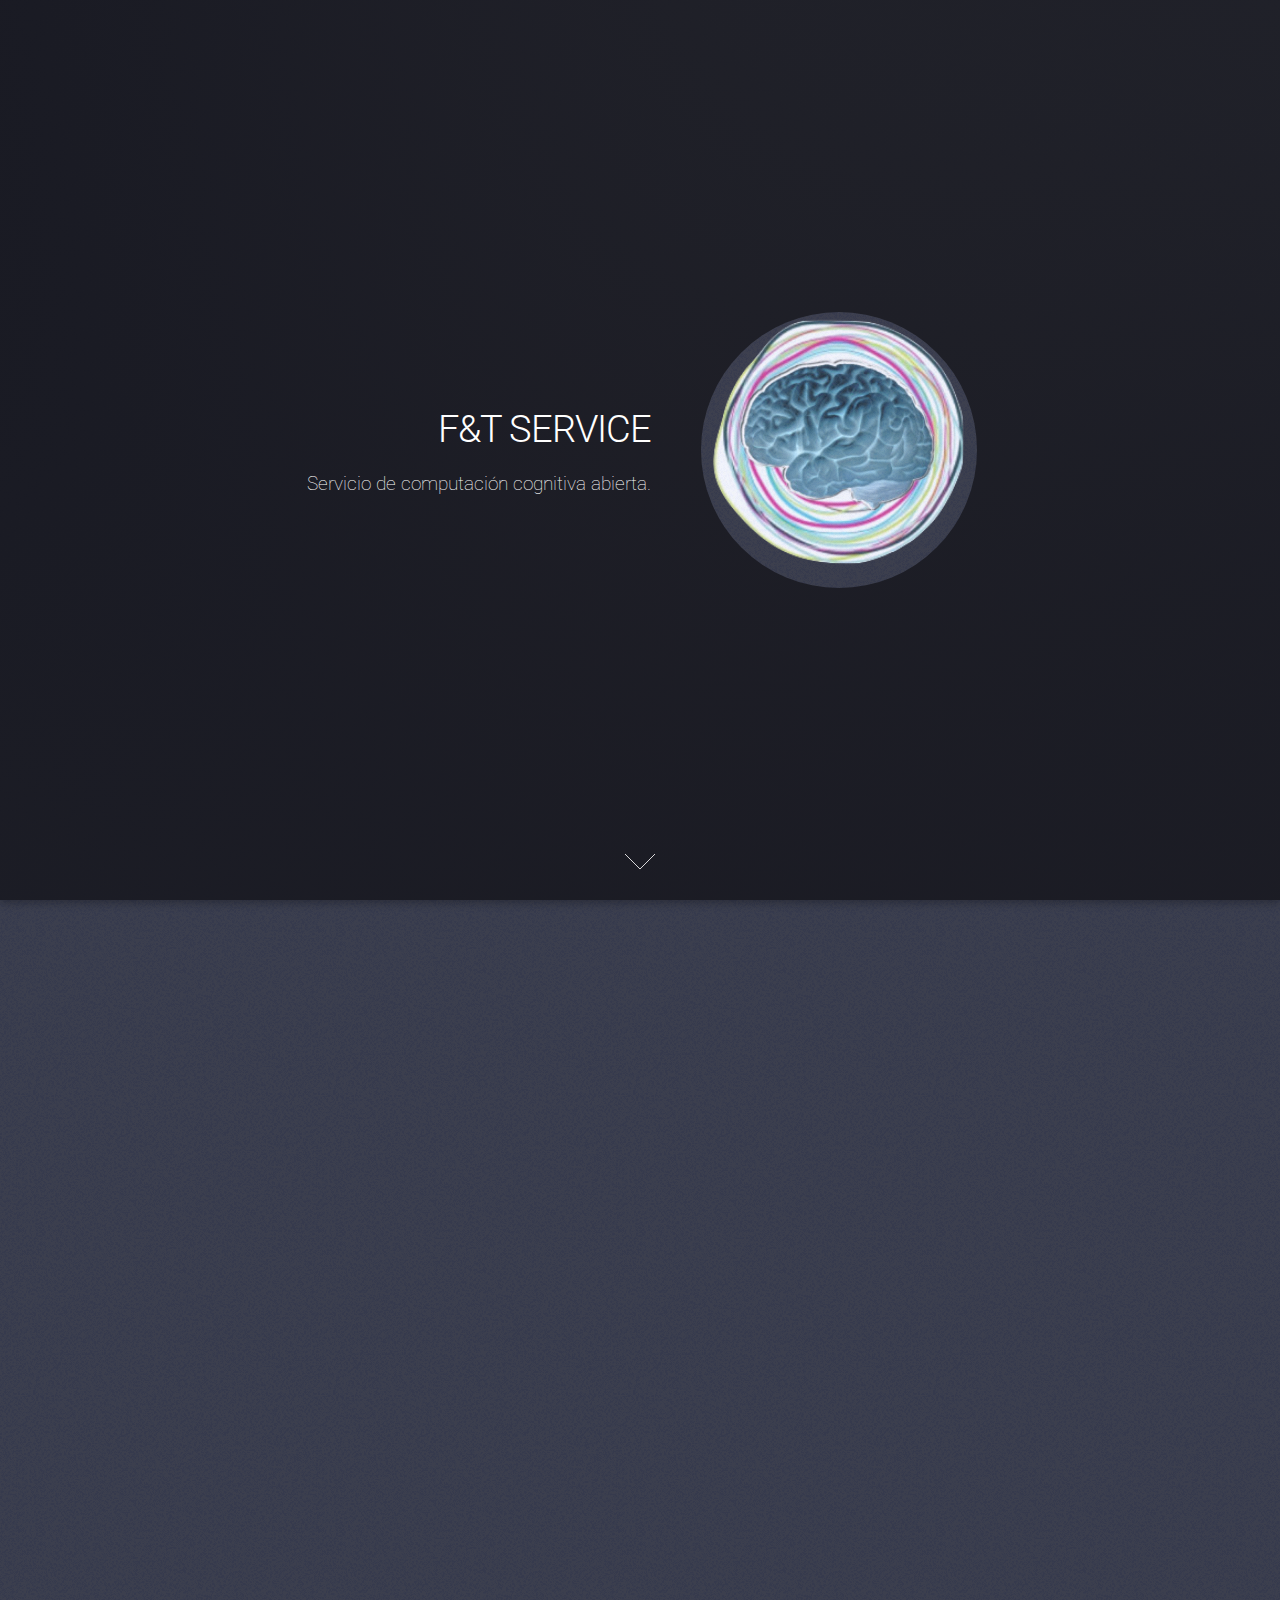
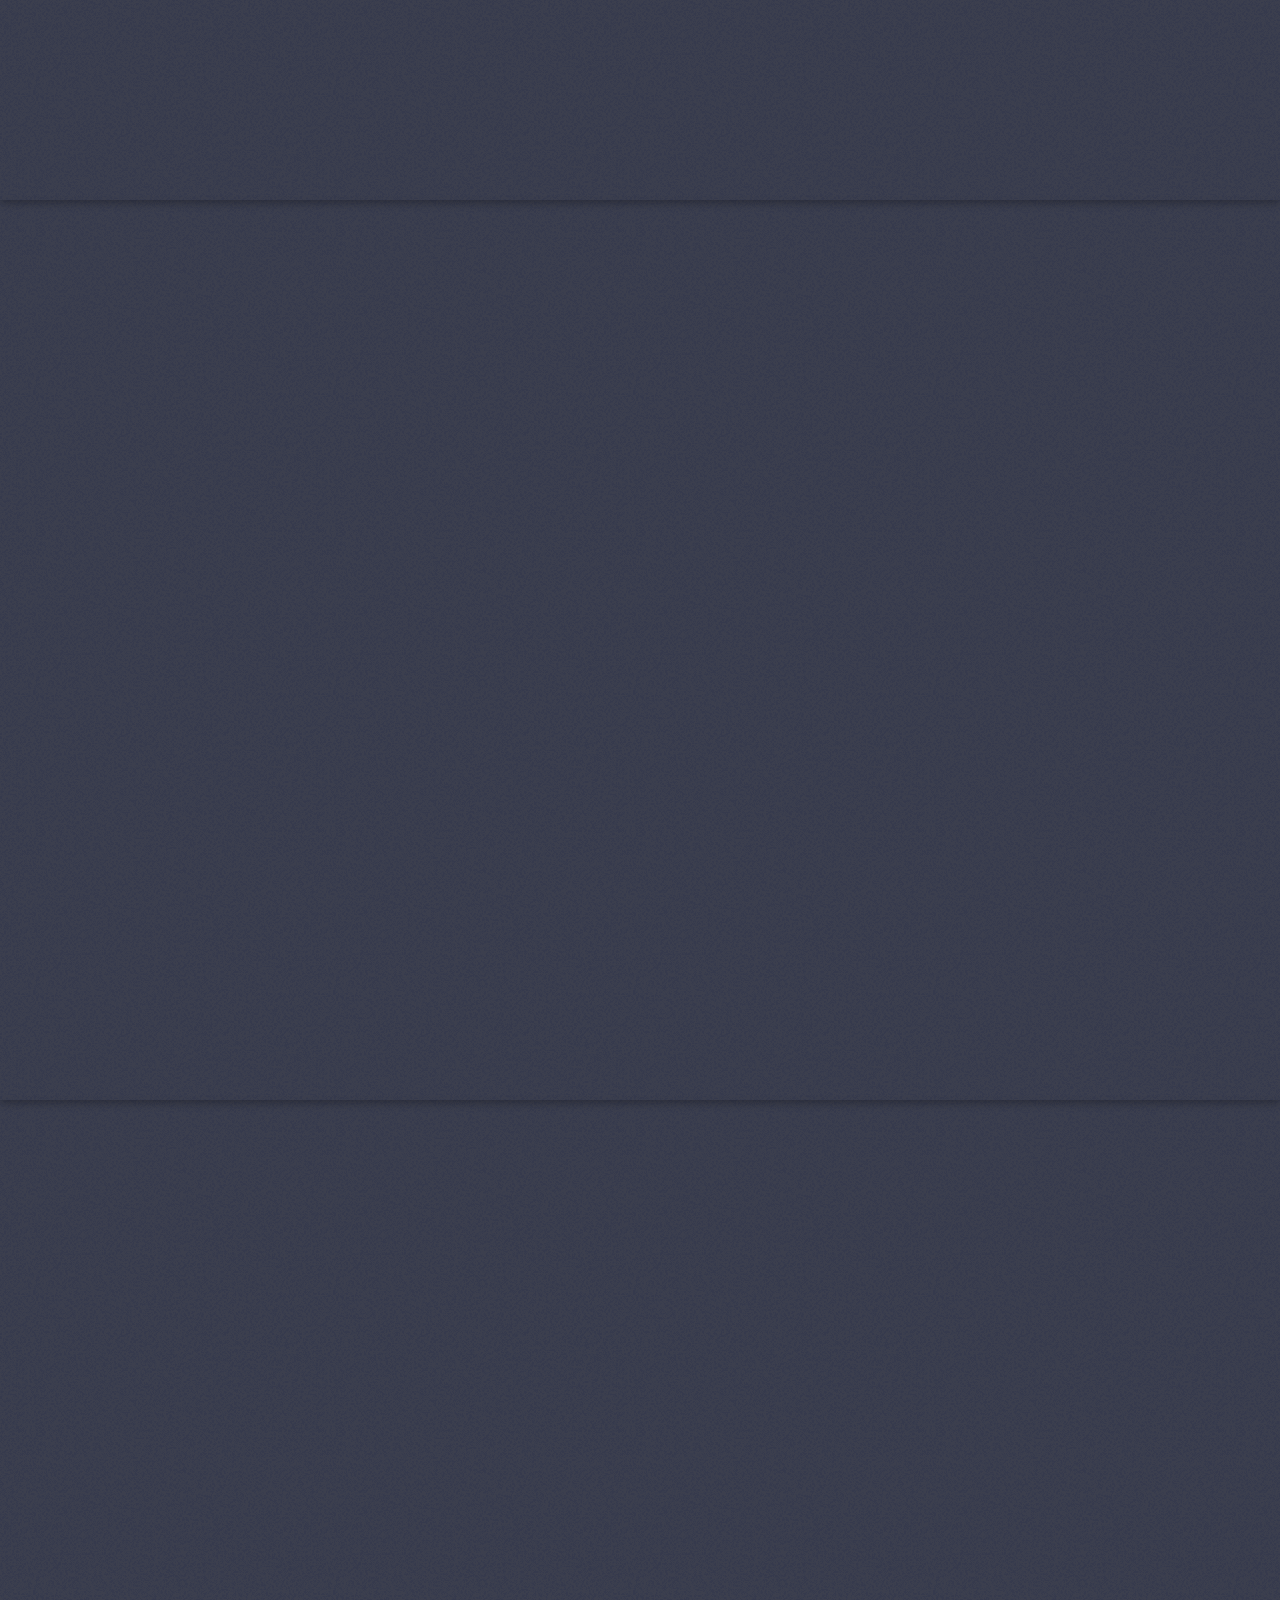
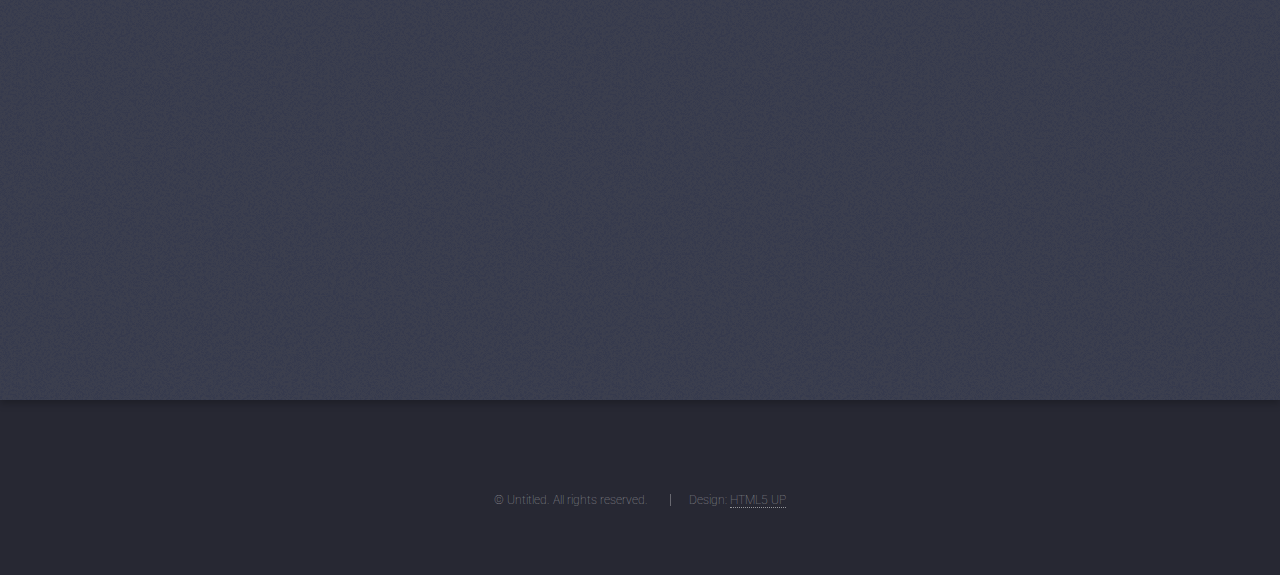
==== commit dc6b428a: "Solo falta enlazar servicios" ====
--- a/src/main/webapp/index.html
+++ b/src/main/webapp/index.html
@@ -6,7 +6,7 @@
 -->
 <html>
 <head>
-<title>APP</title>
+<title>F&T SERVICE</title>
 <meta charset="utf-8" />
 <meta name="viewport" content="width=device-width, initial-scale=1" />
 <!--[if lte IE 8]><script src="assets/js/ie/html5shiv.js"></script><![endif]-->
@@ -15,9 +15,20 @@
 <!--[if lte IE 8]><link rel="stylesheet" href="assets/css/ie8.css" /><![endif]-->
 </head>
 <body class="landing">
+	<bgsound id="sound">
 	<div id="page-wrapper">
 
 		<!-- Header -->
+		
+		<script>
+		
+		
+			function playSound() {
+			document.all.sound.src = "assets/archivo/audio.wav"
+			}
+		
+		</script>
+		
 		<header id="header">
 			<h1 id="logo">
 				<a href="index.html"></a>
@@ -25,18 +36,20 @@
 			<nav id="nav">
 				<ul>
 
-					<li><a href="#" class="button special">Descargar Documento</a></li>
 				</ul>
 			</nav>
+			
 		</header>
 
 		<!-- Banner -->
 		<section id="banner">
 			<div class="content">
 				<header>
-					<h2>NAME APP</h2>
+					<h2>F&T SERVICE</h2>
 					<p>
-						BLA BLA BLA BLA BLA BLA
+						Servicio de computación cognitiva abierta.
+						
+						
 					</p>
 				</header>
 				<span class="image"><img src="images/pic01.png" alt="" /></span>
@@ -66,7 +79,8 @@
 								precisa.</p>
 						</div>
 						<div class="4u$ 12u$(medium)">
-							<p>MAX AGRUEGUE AQUI UN CUADRO Y QUE SE VAYA ESCRIBIENDO LO QUE SE ESCUCHA</p>
+							<textarea name="comentarios" rows="10" cols="40"></textarea>
+							</br>
 
 							<ul class="actions">
 								<li><a href="#" class="button">Play Record</a></li>
@@ -93,35 +107,53 @@
 					(franqueza, diligencia, extroversión, simpatía y rango emocional),
 					y estilos de lenguaje (analítico, seguro y vacilante).</p>
 				<ul class="actions">
-					<li><a href="#" class="button">Analizar</a></li>
+				
+					<li><a href="#" onclick="mostrar()" class="button">Analizar</a></li>
+					<li><a id="analisis" href="assets/archivo/archivo.json" download="AnalisisTono.json">Descargar Archivo</a></li>
 				</ul>
+				
 			</div>
 			<a href="#three" class="goto-next scrolly">Next</a>
 		</section>
 
 		<!-- Three -->
-		<section id="three" class="spotlight style3 left">
-			<span class="image fit main bottom"><img
-				src="images/pic04.jpg" alt="" /></span>
+		
+		<section id="one" class="spotlight style1 bottom">
+			<span class="image fit main"><img src="images/pic02.jpg"
+				alt="" /></span>
 			<div class="content">
-				<header>
-					<h2>Language Translator</h2>
-					<p>¿Desea traducir textos de forma dinámica?</p>
-				</header>
-				<p>¡Puede hacerlo con Watson Language Translator! Conecte el
-					servicio de Watson a su código y podrá optimizar la potencia de
-					nuestro servicio .</p>
-				<ul class="actions">
-					<li><a href="#" class="button">Traducir</a></li>
-				</ul>
+				<div class="container">
+					<div class="row">
+						<div class="4u 12u$(medium)">
+							<header>
+								<h2>Language Translator</h2>
+								<p>¿Desea traducir textos de forma dinámica?</p>
+							</header>
+						</div>
+						<div class="4u 12u$(medium)">
+							<p>¡Puede hacerlo con Watson Language Translator! Conecte el
+								servicio de Watson a su código y podrá optimizar la potencia de
+								nuestro servicio .</p>
+						</div>
+						<div class="4u$ 12u$(medium)">
+							<textarea  readonly="readonly" name="comentarios" rows="10" cols="40"></textarea>
+							</br>
+
+							<ul class="actions">
+								<li><a href="#" class="button">Translate</a></li>
+								
+								<li><a href="assets/archivo/audio.wav" class="button" title="Listen - Audio">Play</a></li>
+							</ul>
+						</div>
+					</div>
+				</div>
 			</div>
-			<a href="#four" class="goto-next scrolly">Next</a>
 		</section>
 
 
 		<!-- Footer -->
 		<footer id="footer">
-			<ul class="icons">
+<!-- 			<ul class="icons">
 				<li><a href="#" class="icon alt fa-twitter"><span
 						class="label">Twitter</span></a></li>
 				<li><a href="#" class="icon alt fa-facebook"><span
@@ -134,7 +166,7 @@
 						class="label">GitHub</span></a></li>
 				<li><a href="#" class="icon alt fa-envelope"><span
 						class="label">Email</span></a></li>
-			</ul>
+			</ul> -->
 			<ul class="copyright">
 				<li>&copy; Untitled. All rights reserved.</li>
 				<li>Design: <a href="http://html5up.net">HTML5 UP</a></li>
@@ -152,6 +184,8 @@
 	<script src="assets/js/util.js"></script>
 	<!--[if lte IE 8]><script src="assets/js/ie/respond.min.js"></script><![endif]-->
 	<script src="assets/js/main.js"></script>
+	
+		
 
 </body>
 </html>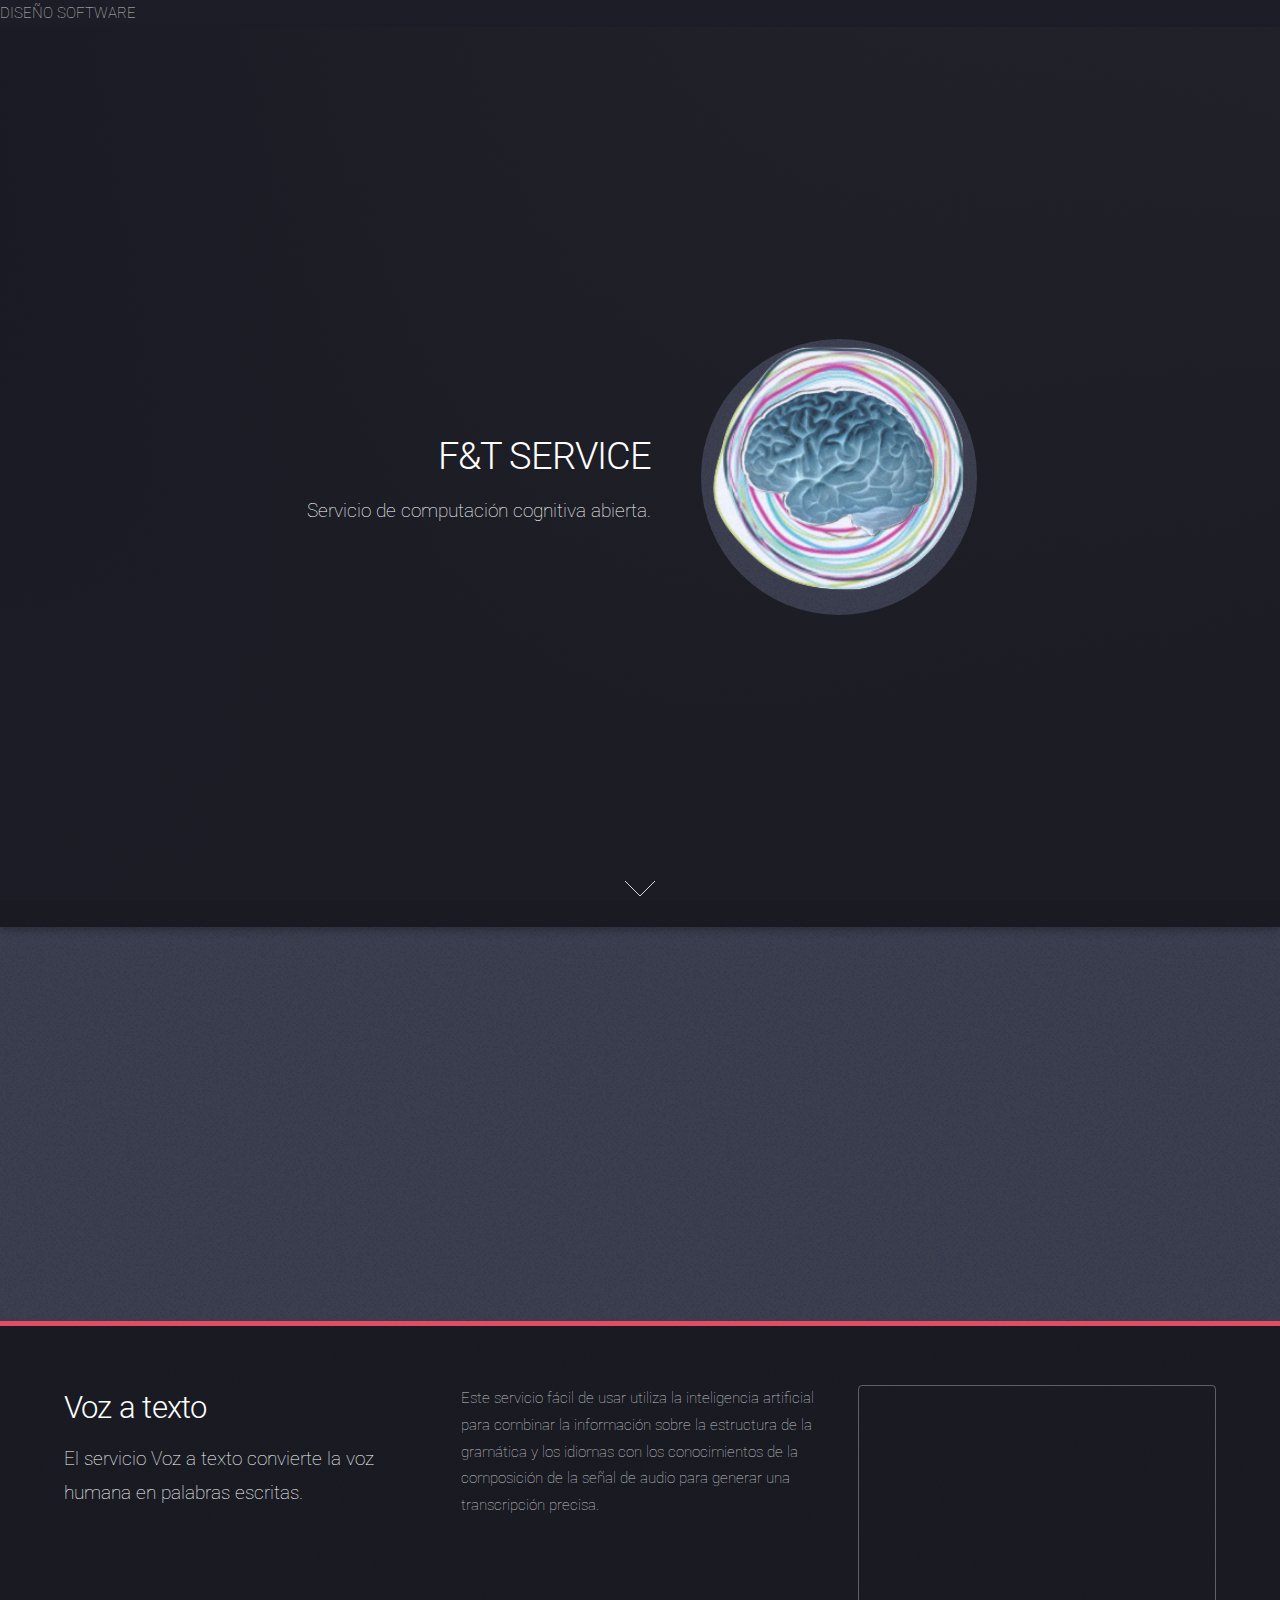
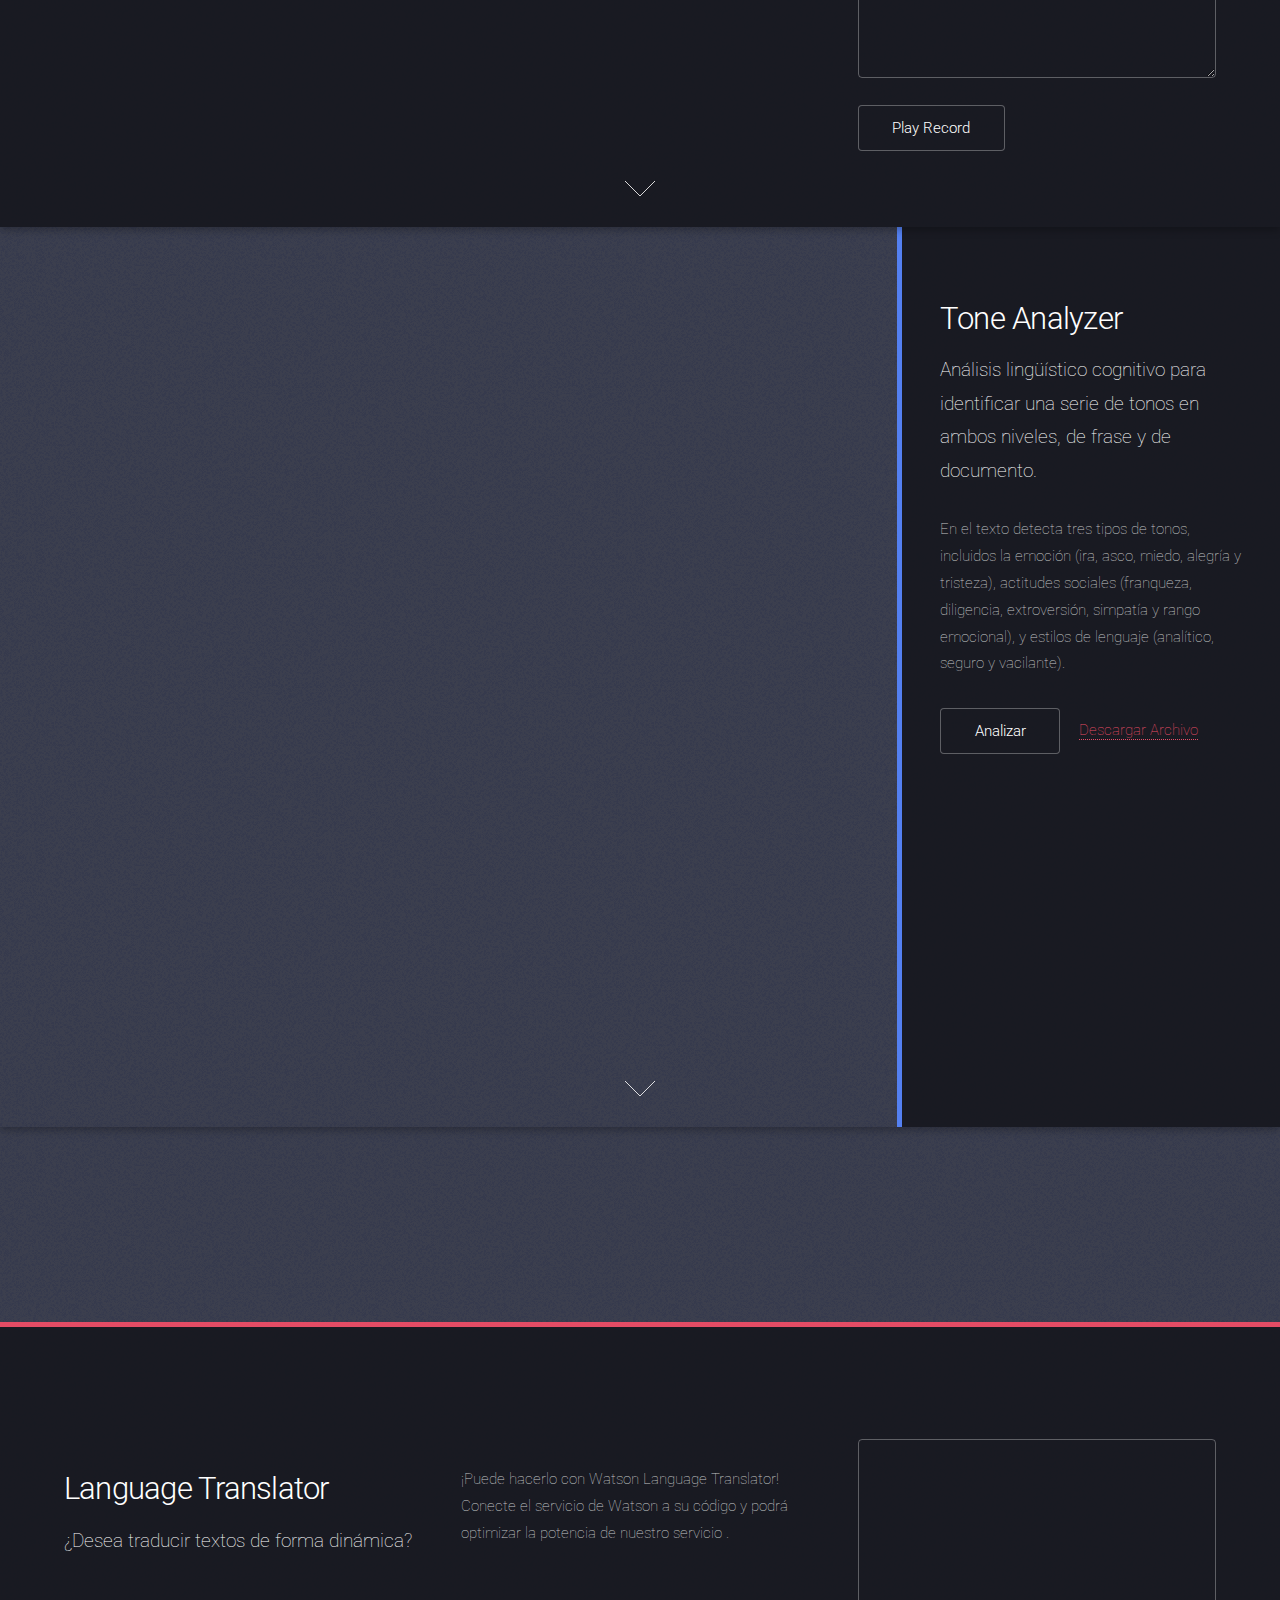
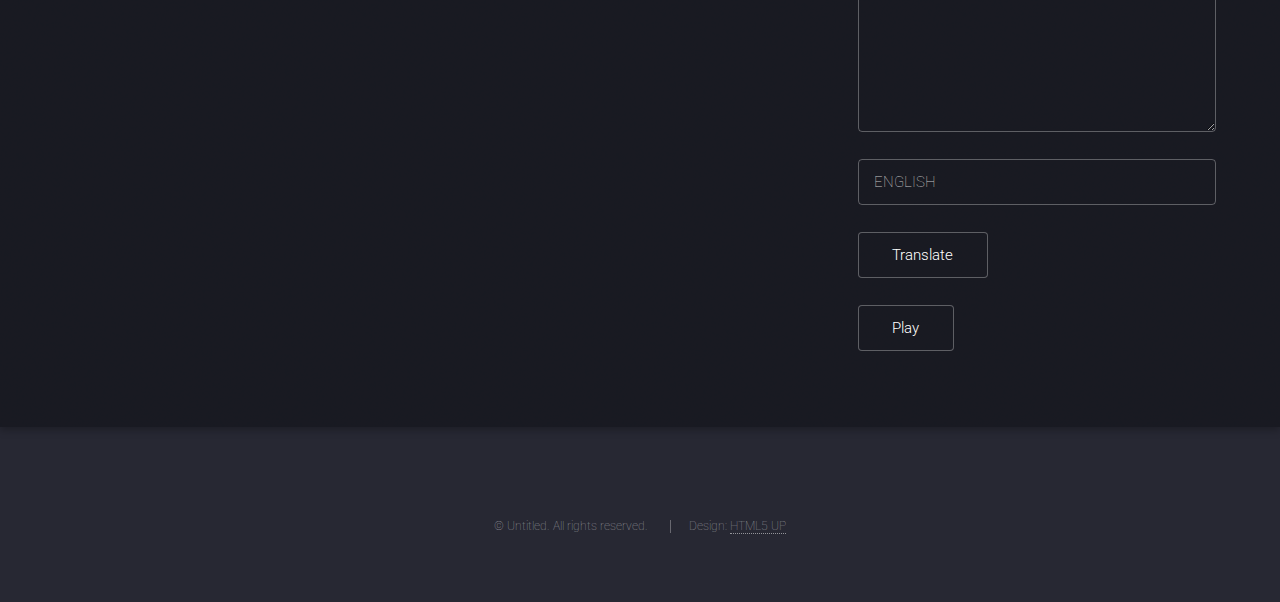
==== commit 7db84529: "Probando descarga json" ====
--- a/src/main/webapp/index.html
+++ b/src/main/webapp/index.html
@@ -1,3 +1,4 @@
+
 <!DOCTYPE HTML>
 <!--
 	Landed by HTML5 UP
@@ -20,14 +21,9 @@
 
 		<!-- Header -->
 		
-		<script>
-		
-		
-			function playSound() {
-			document.all.sound.src = "assets/archivo/audio.wav"
-			}
-		
-		</script>
+
+		
+		DISEÑO SOFTWARE
 		
 		<header id="header">
 			<h1 id="logo">
@@ -79,11 +75,11 @@
 								precisa.</p>
 						</div>
 						<div class="4u$ 12u$(medium)">
-							<textarea name="comentarios" rows="10" cols="40"></textarea>
+							<textarea id="escritura" name="comentarios" method="get" rows="10" cols="40"></textarea>
 							</br>
 
 							<ul class="actions">
-								<li><a href="#" class="button">Play Record</a></li>
+								<li><a  onclick="speechToText()" class="button">Play Record</a></li>
 							</ul>
 						</div>
 					</div>
@@ -108,8 +104,9 @@
 					y estilos de lenguaje (analítico, seguro y vacilante).</p>
 				<ul class="actions">
 				
-					<li><a href="#" onclick="mostrar()" class="button">Analizar</a></li>
-					<li><a id="analisis" href="assets/archivo/archivo.json" download="AnalisisTono.json">Descargar Archivo</a></li>
+					<li><a onclick="analisis()" class="button">Analizar</a></li>
+					<li><a id="analisis" href="data.json" download="AnalisisTono.json">Descargar Archivo</a></li>
+					
 				</ul>
 				
 			</div>
@@ -118,29 +115,49 @@
 
 		<!-- Three -->
 		
-		<section id="one" class="spotlight style1 bottom">
+		<section id="three" class="spotlight style1 bottom">
 			<span class="image fit main"><img src="images/pic02.jpg"
 				alt="" /></span>
+				<br>
+				<br>
 			<div class="content">
 				<div class="container">
+				<br>
 					<div class="row">
 						<div class="4u 12u$(medium)">
+						<br>
+						<br>
 							<header>
 								<h2>Language Translator</h2>
 								<p>¿Desea traducir textos de forma dinámica?</p>
 							</header>
 						</div>
 						<div class="4u 12u$(medium)">
+						<br>
+						<br>
 							<p>¡Puede hacerlo con Watson Language Translator! Conecte el
 								servicio de Watson a su código y podrá optimizar la potencia de
 								nuestro servicio .</p>
 						</div>
+						<br>
 						<div class="4u$ 12u$(medium)">
-							<textarea  readonly="readonly" name="comentarios" rows="10" cols="40"></textarea>
+						
+							<textarea  readonly="readonly" id="traducido" rows="10" cols="40"></textarea>
 							</br>
 
 							<ul class="actions">
-								<li><a href="#" class="button">Translate</a></li>
+							
+							<select id="translate">
+								  <option value="ENGLISH">ENGLISH</option>
+								  <option value="FRENCH">FRENCH</option>
+								  <option value="ITALIAN">ITALIAN</option>
+								  <option value="PORTUGUESE">PORTUGUESE</option>
+								</select>
+								</br>
+
+								<a onclick="escribir()" class="button">Translate</a>
+							</br>
+								</br>
 								
 								<li><a href="assets/archivo/audio.wav" class="button" title="Listen - Audio">Play</a></li>
 							</ul>
@@ -176,14 +193,74 @@
 	</div>
 
 	<!-- Scripts -->
+			<script>
+		
+		function acabarCuentaAtras(){
+		    clearInterval(temporizador); // Paramos la ejecución del método, indicando la variable creada al final
+			
+		    alert("Posee 60 segundos de grabacion");
+			
+		}
+		
+		
+		
+		
+		function speechToText(){
+			xhrGet("SimpleServlet", function(responseText){
+				// add to document
+				var mytitle = document.getElementById('escritura');
+				mytitle.innerHTML = responseText;
+
+			}, function(err){
+				console.log(err);
+			});
+			
+			alert ('Posee 60 segundos de grabacion'); 
+			setTimeout ("speechToText2()", 61000); 
+				
+		}
+		
+		function prueba(){
+			
+			var contenidoDeArchivo = "Hola Mundo!";
+			var elem = document.getElementById('descargar');
+
+			elem.download = "archivo.txt";
+			elem.href = "data:application/octet-stream," 
+			                     + encodeURIComponent(contenidoDeArchivo);
+		}
+		
+		function speechToText2(){
+			 
+			xhrGet("ObtenerResultado", function(responseText){
+				// add to document
+				var mytitle = document.getElementById('escritura');
+				mytitle.innerHTML = responseText;
+		
+			}, function(err){
+				console.log(err);
+			});
+		}
+		
+		function analisis(){
+			xhrGet("analisis", function(responseText){
+				// add to document
+
+			}, function(err){
+				console.log(err);
+			});
+		}
+		
+		</script>
 	<script src="assets/js/jquery.min.js"></script>
 	<script src="assets/js/jquery.scrolly.min.js"></script>
 	<script src="assets/js/jquery.dropotron.min.js"></script>
 	<script src="assets/js/jquery.scrollex.min.js"></script>
 	<script src="assets/js/skel.min.js"></script>
 	<script src="assets/js/util.js"></script>
+	<script type="text/javascript" src="index.js"></script>
 	<!--[if lte IE 8]><script src="assets/js/ie/respond.min.js"></script><![endif]-->
-	<script src="assets/js/main.js"></script>
+
 	
 		
 
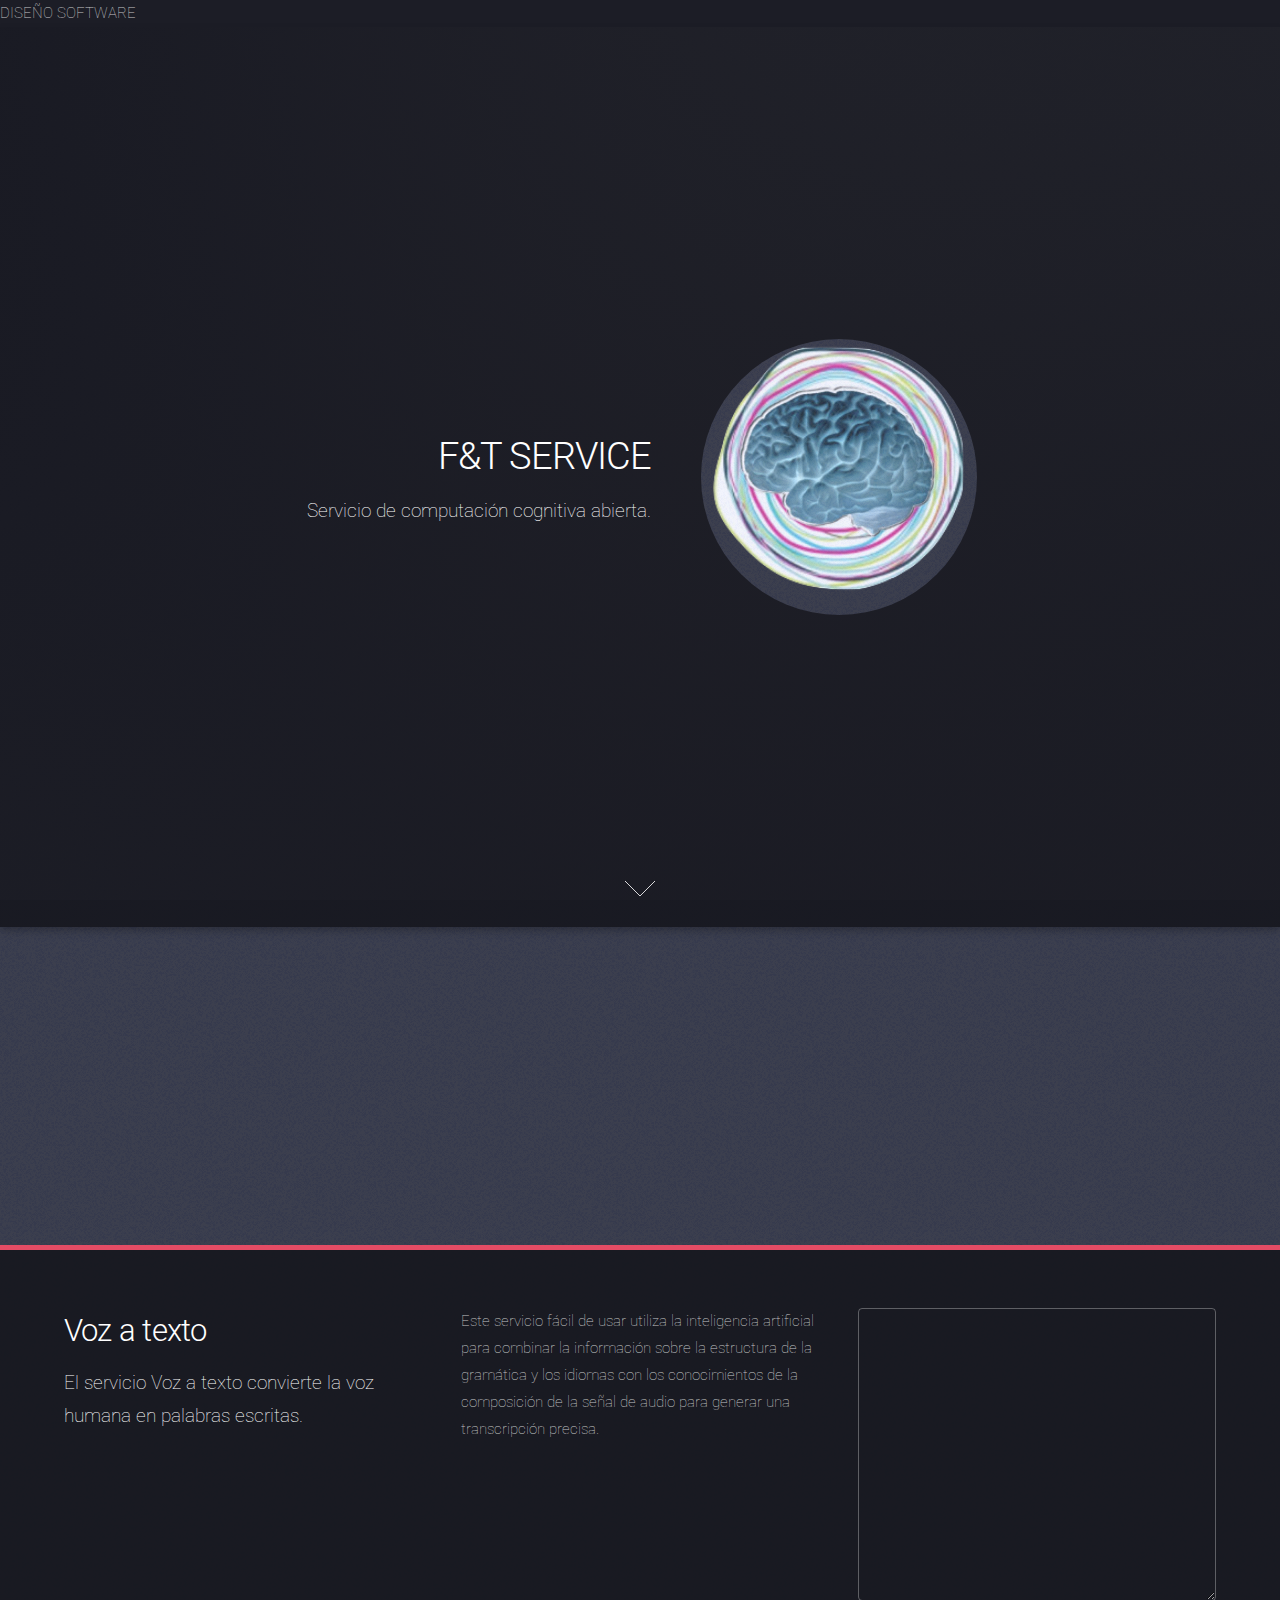
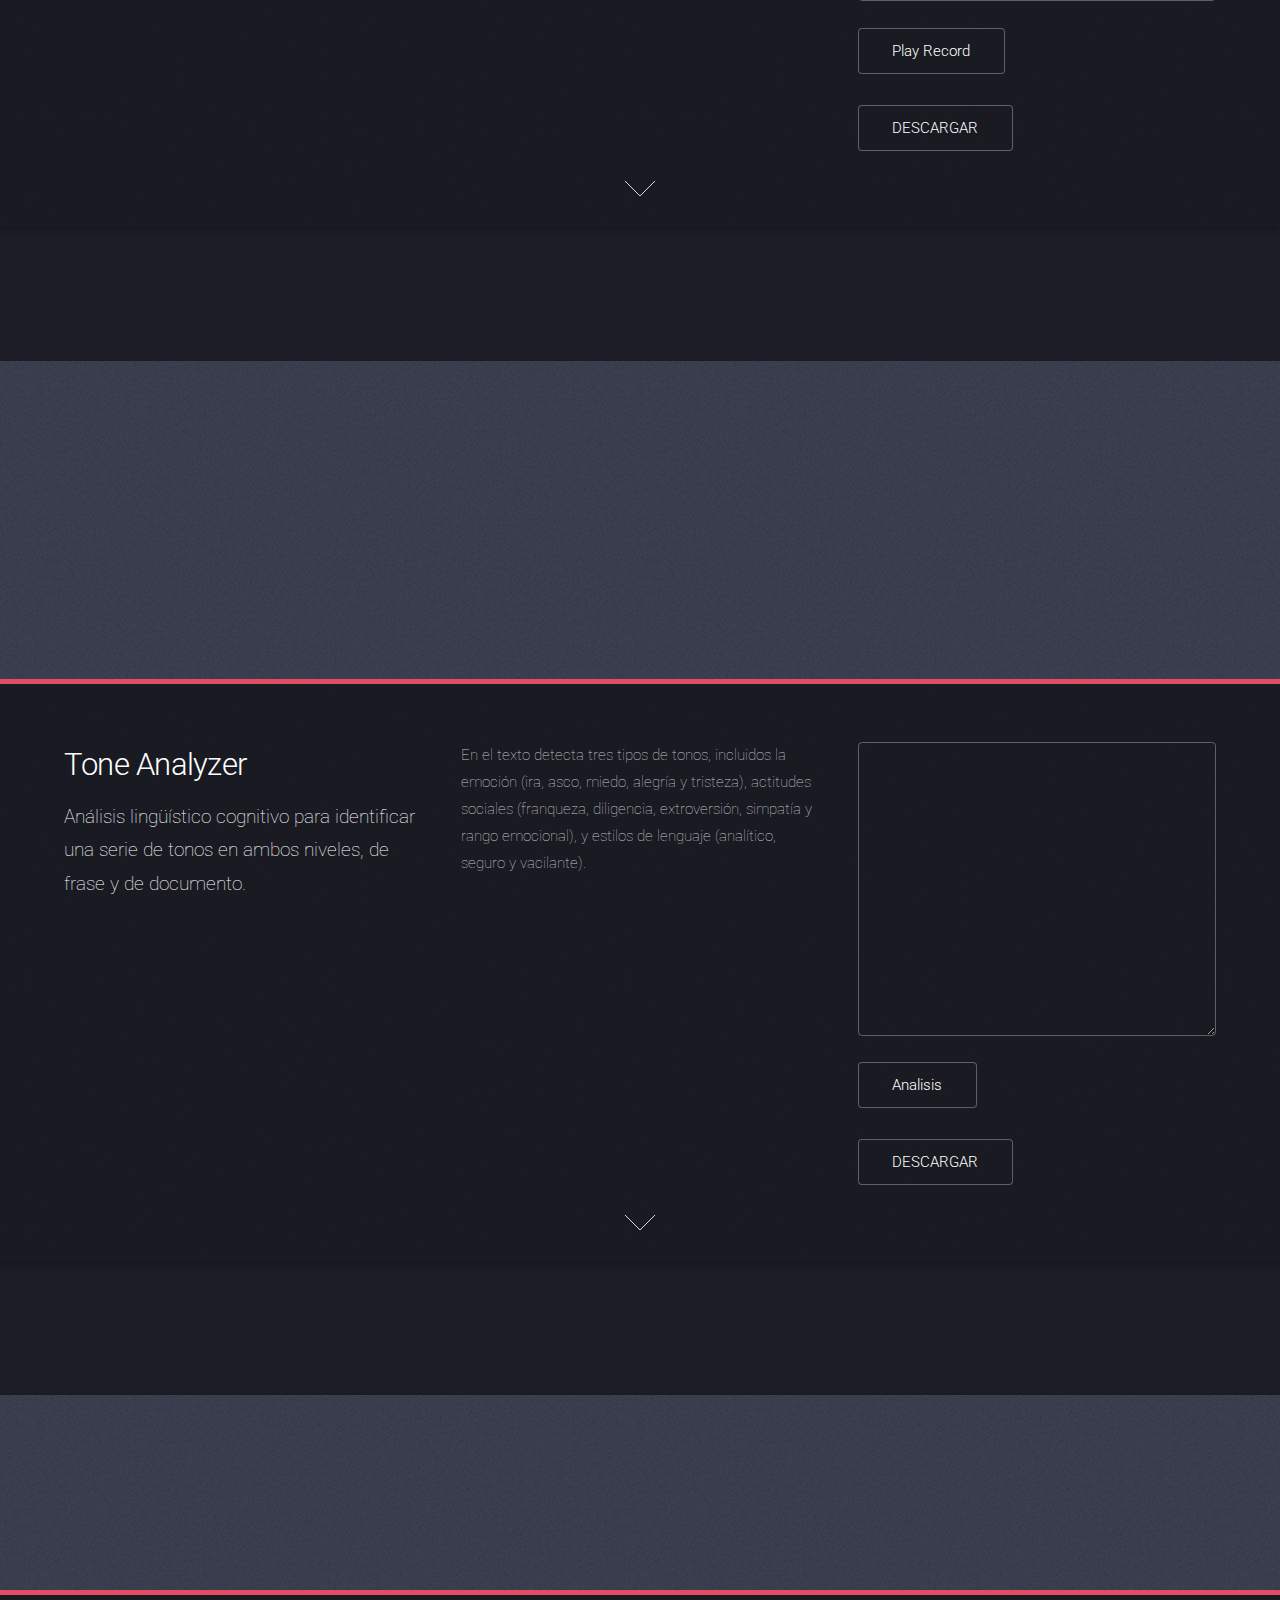
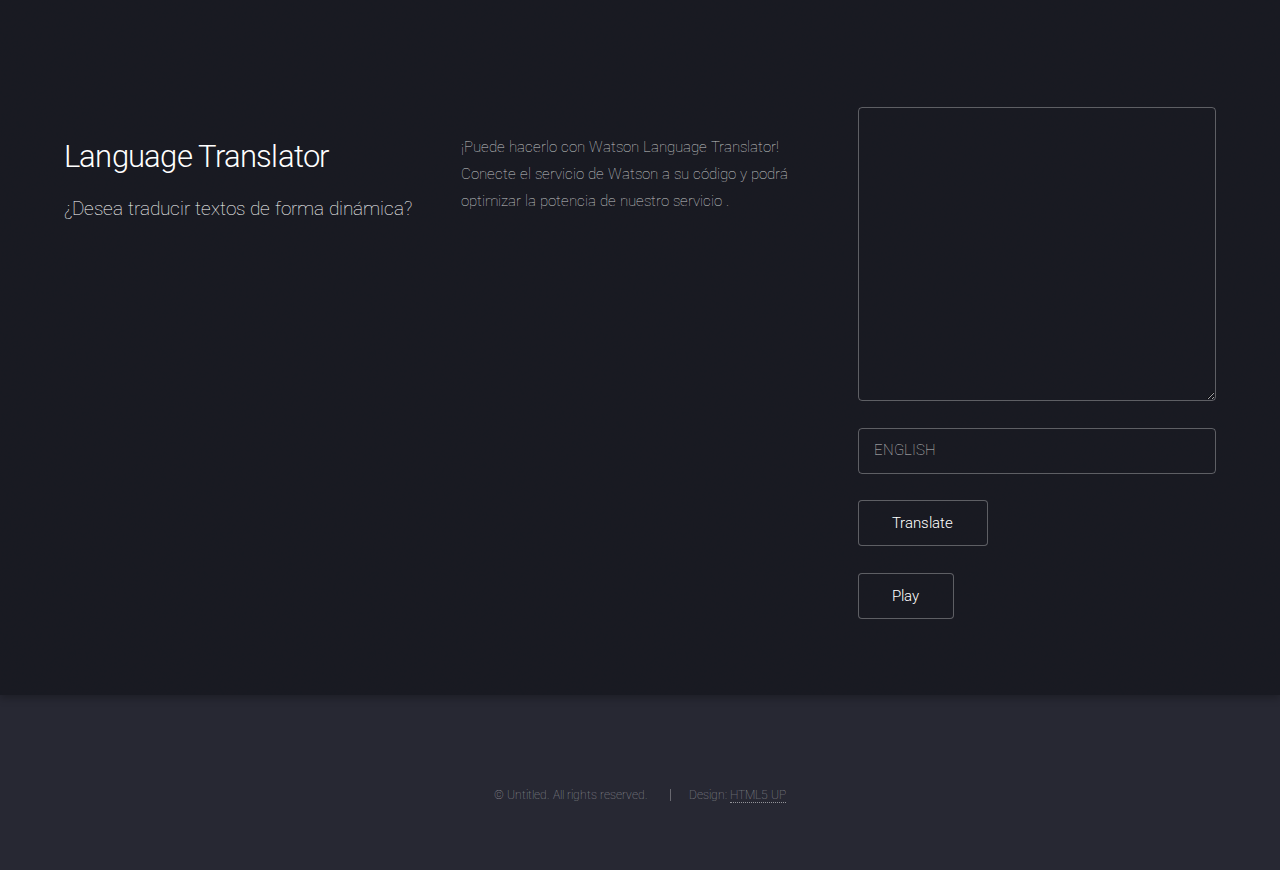
==== commit ac6136c6: "ESTA FUNCIONANDO" ====
--- a/src/main/webapp/index.html
+++ b/src/main/webapp/index.html
@@ -35,6 +35,37 @@
 				</ul>
 			</nav>
 			
+				<script>
+	function download()
+	{
+		var element = document.createElement('a');
+		element.setAttribute('href', 'data:text/plain;charset=utf-8,' + encodeURIComponent(document.getElementById("escritura").value));
+		element.setAttribute('download', "Data.txt");
+ 
+		element.style.display = 'none';
+		document.body.appendChild(element);
+ 
+		element.click();
+ 
+		document.body.removeChild(element);
+	}
+	
+	function download2()
+	{
+		var element = document.createElement('a');
+		element.setAttribute('href', 'data:text/plain;charset=utf-8,' + encodeURIComponent(document.getElementById("escritura2").value));
+		element.setAttribute('download', "Data.json");
+ 
+		element.style.display = 'none';
+		document.body.appendChild(element);
+ 
+		element.click();
+ 
+		document.body.removeChild(element);
+	}
+</script>
+			
+			
 		</header>
 
 		<!-- Banner -->
@@ -75,44 +106,72 @@
 								precisa.</p>
 						</div>
 						<div class="4u$ 12u$(medium)">
-							<textarea id="escritura" name="comentarios" method="get" rows="10" cols="40"></textarea>
-							</br>
-
+						<form onsubmit="download(this['text'].value)">
+							<textarea id="escritura" name="text" rows="10" cols="40"></textarea>
+							<br>
 							<ul class="actions">
 								<li><a  onclick="speechToText()" class="button">Play Record</a></li>
 							</ul>
+							<p><input type="button" onclick='download()' value="DESCARGAR"></p>
+							
+
+							
+							</form>
 						</div>
 					</div>
 				</div>
 			</div>
 			<a href="#two" class="goto-next scrolly">Next</a>
 		</section>
-
+	<br>
+	<br>
+	<br>
+	<br>
+	<br>
 		<!-- Two -->
-		<section id="two" class="spotlight style2 right">
-			<span class="image fit main"><img src="images/pic03.jpg"
+		
+				<section id="one" class="spotlight style1 bottom">
+			<span class="image fit main"><img src="images/pic02.jpg"
 				alt="" /></span>
 			<div class="content">
-				<header>
+				<div class="container">
+					<div class="row">
+						<div class="4u 12u$(medium)">
+							<header>
 					<h2>Tone Analyzer</h2>
 					<p>Análisis lingüístico cognitivo para identificar una serie de
 						tonos en ambos niveles, de frase y de documento.</p>
 				</header>
-				<p>En el texto detecta tres tipos de tonos, incluidos la emoción
+						</div>
+						<div class="4u 12u$(medium)">
+							<p>En el texto detecta tres tipos de tonos, incluidos la emoción
 					(ira, asco, miedo, alegría y tristeza), actitudes sociales
 					(franqueza, diligencia, extroversión, simpatía y rango emocional),
 					y estilos de lenguaje (analítico, seguro y vacilante).</p>
-				<ul class="actions">
-				
-					<li><a onclick="analisis()" class="button">Analizar</a></li>
-					<li><a id="analisis" href="data.json" download="AnalisisTono.json">Descargar Archivo</a></li>
-					
-				</ul>
-				
+						</div>
+						<div class="4u$ 12u$(medium)">
+						<form onsubmit="download(this['text'].value)">
+							<textarea readonly="readonly" id="escritura2" name="text2" rows="10" cols="40"></textarea>
+							<br>
+							<ul class="actions">
+								<li><a  onclick="analisis()" class="button">Analisis</a></li>
+							</ul>
+							<p><input type="button" onclick='download2()' value="DESCARGAR"></p>
+							
+
+							
+							</form>
+						</div>
+					</div>
+				</div>
 			</div>
-			<a href="#three" class="goto-next scrolly">Next</a>
+			<a href="#two" class="goto-next scrolly">Next</a>
 		</section>
-
+			<br>
+	<br>
+	<br>
+	<br>
+	<br>
 		<!-- Three -->
 		
 		<section id="three" class="spotlight style1 bottom">
@@ -245,6 +304,8 @@
 		function analisis(){
 			xhrGet("analisis", function(responseText){
 				// add to document
+				var mytitle = document.getElementById('escritura2');
+				mytitle.innerHTML = responseText;
 
 			}, function(err){
 				console.log(err);
